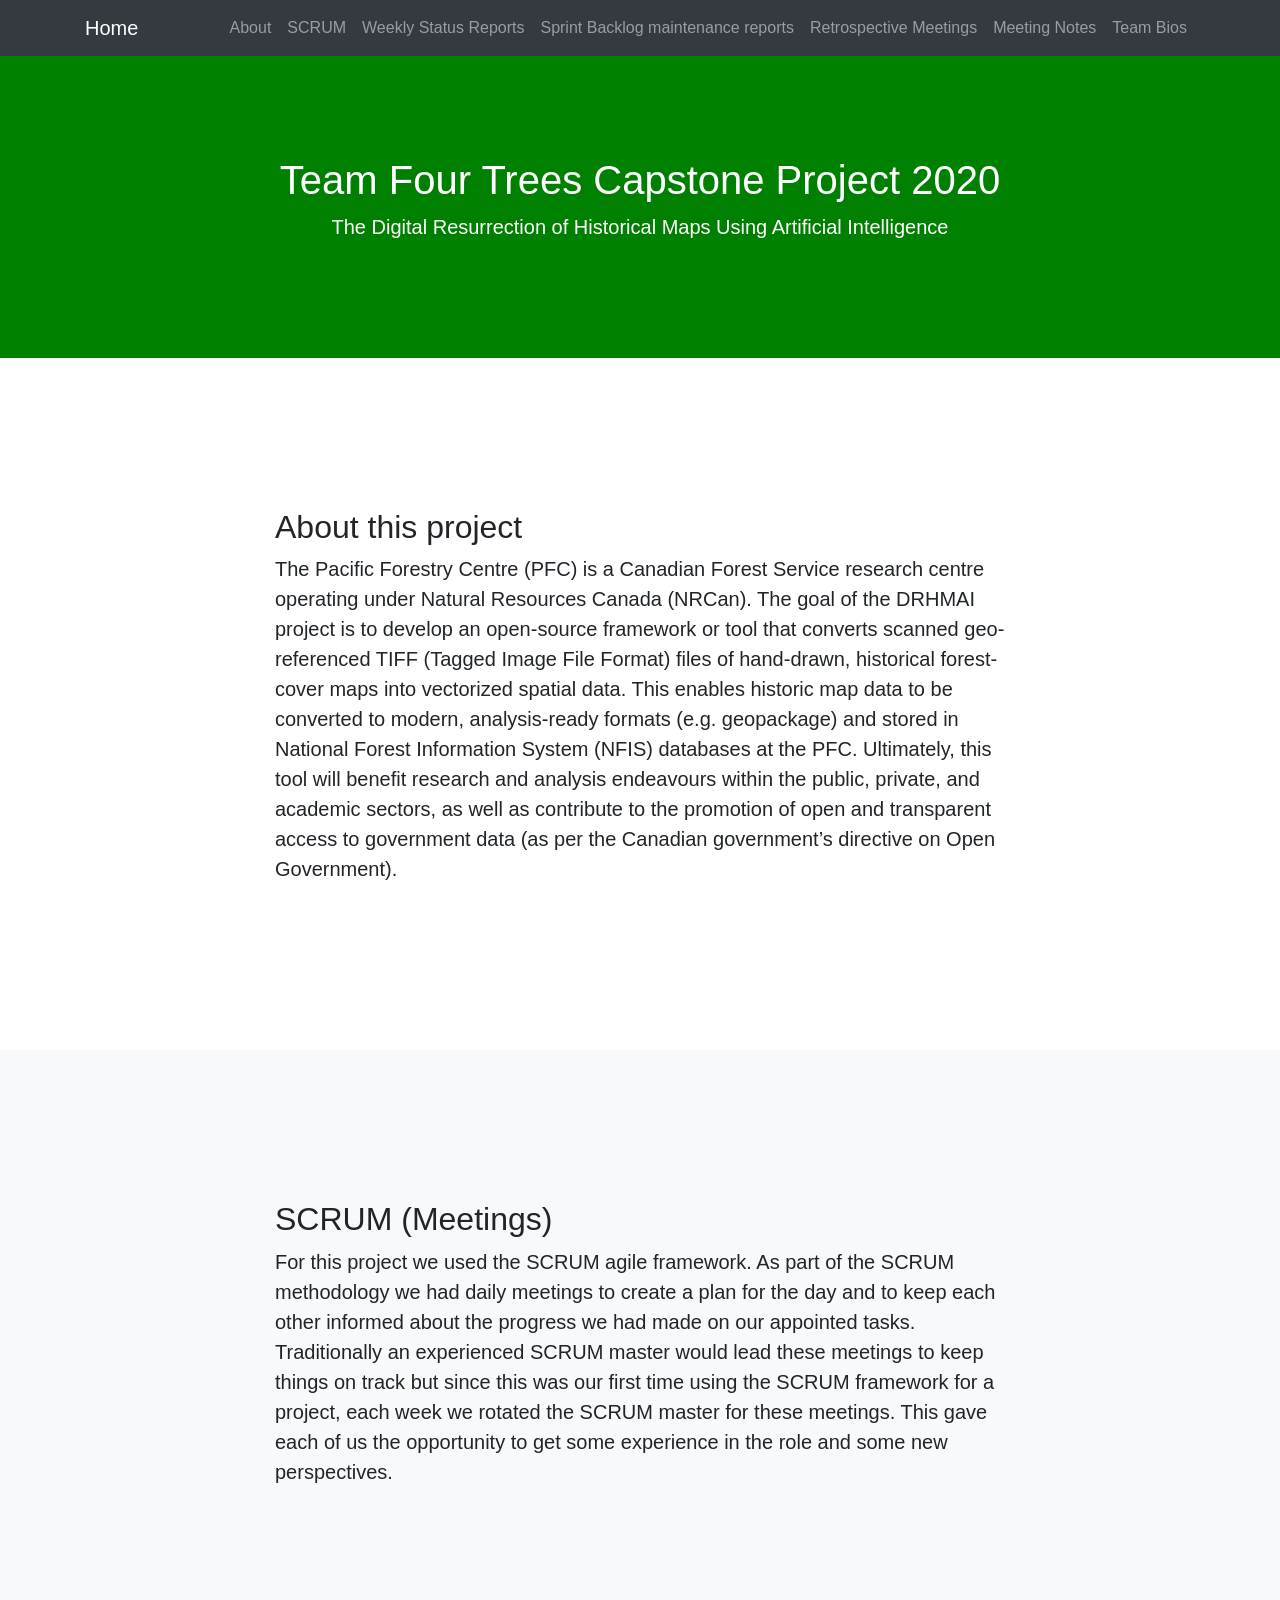
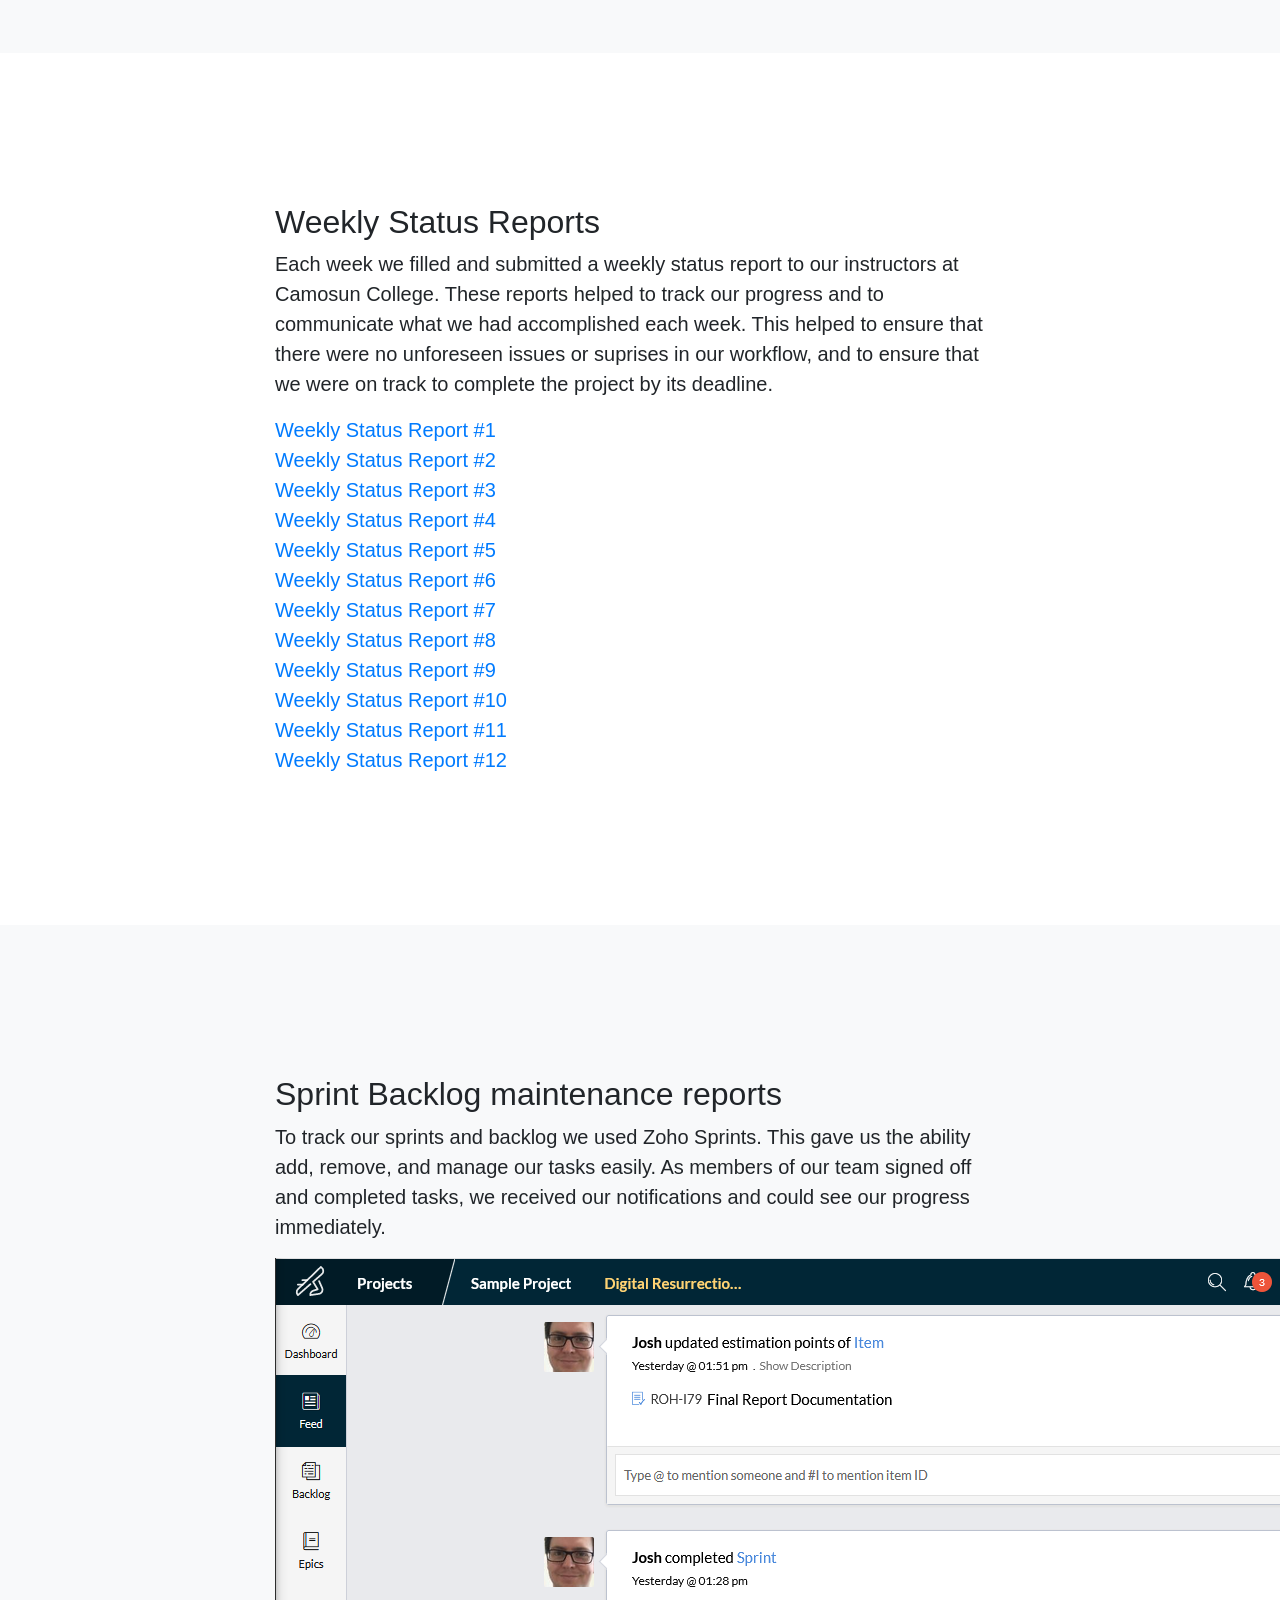
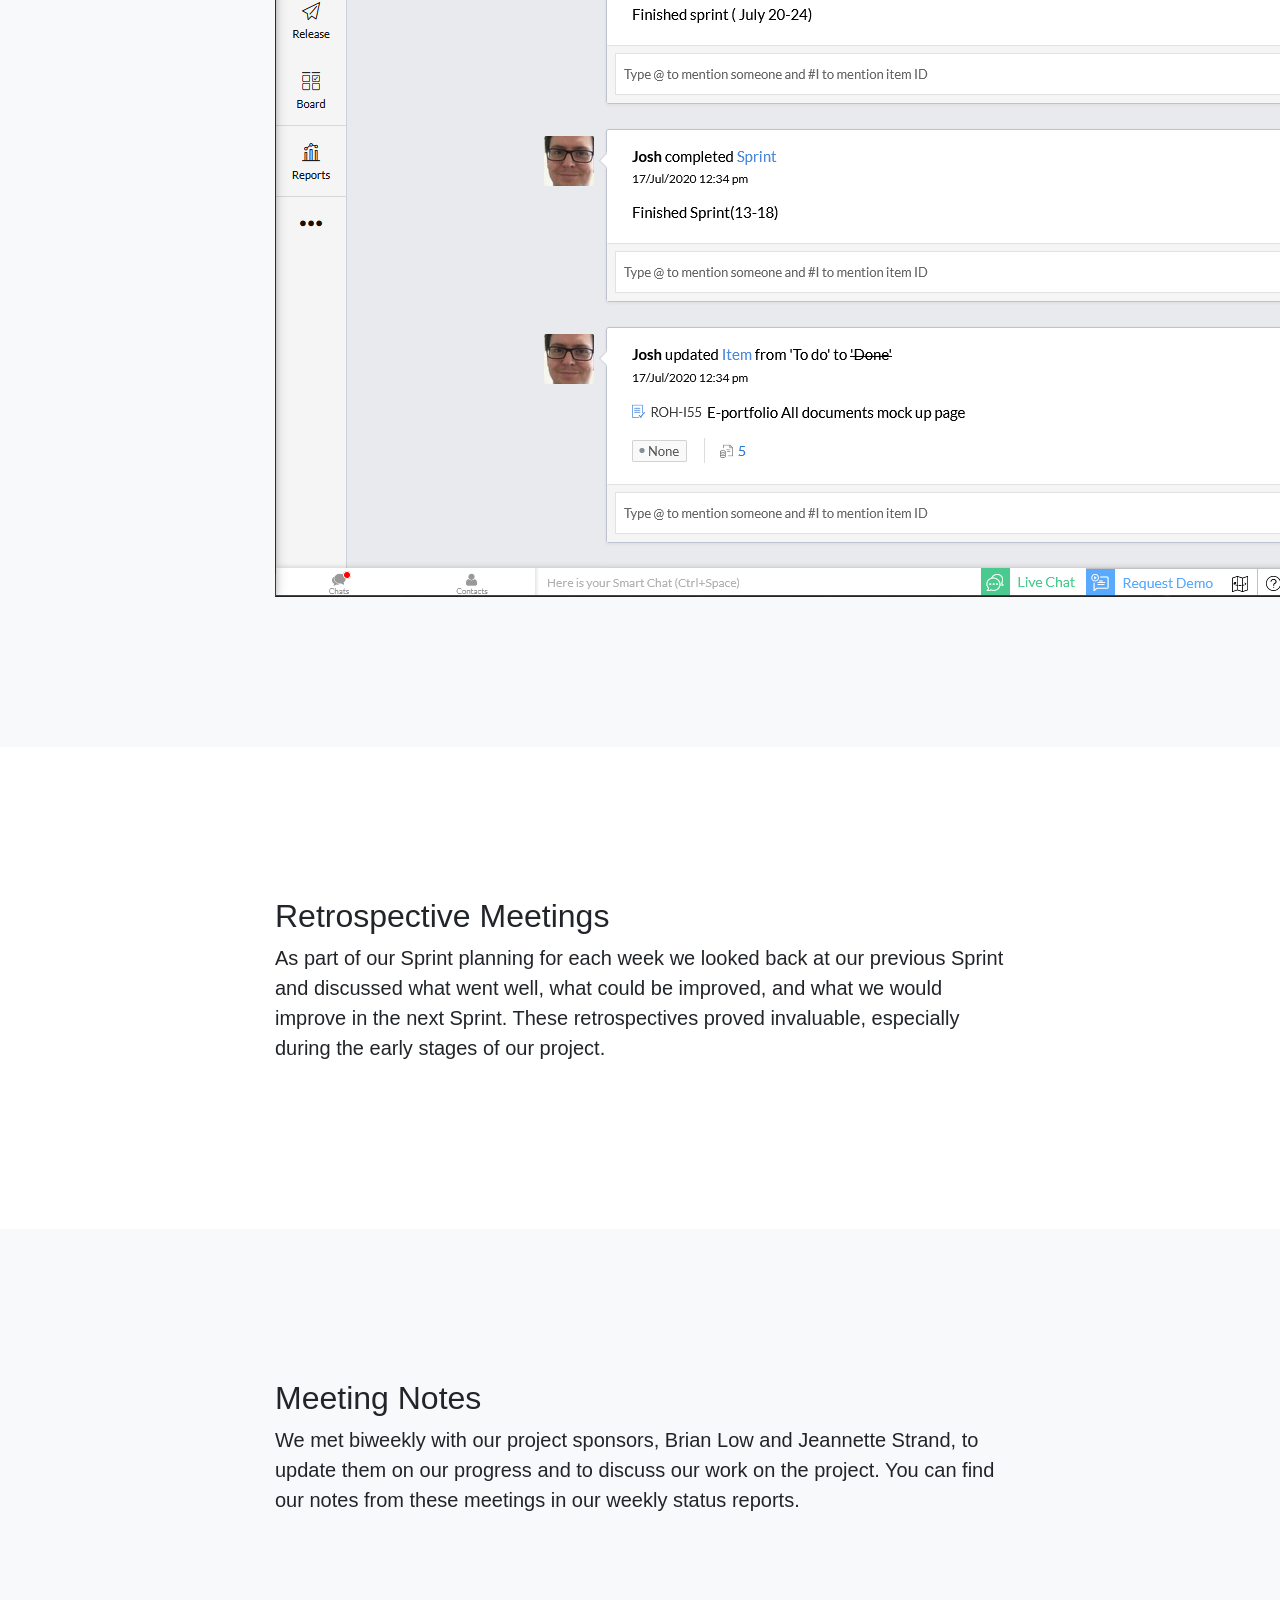
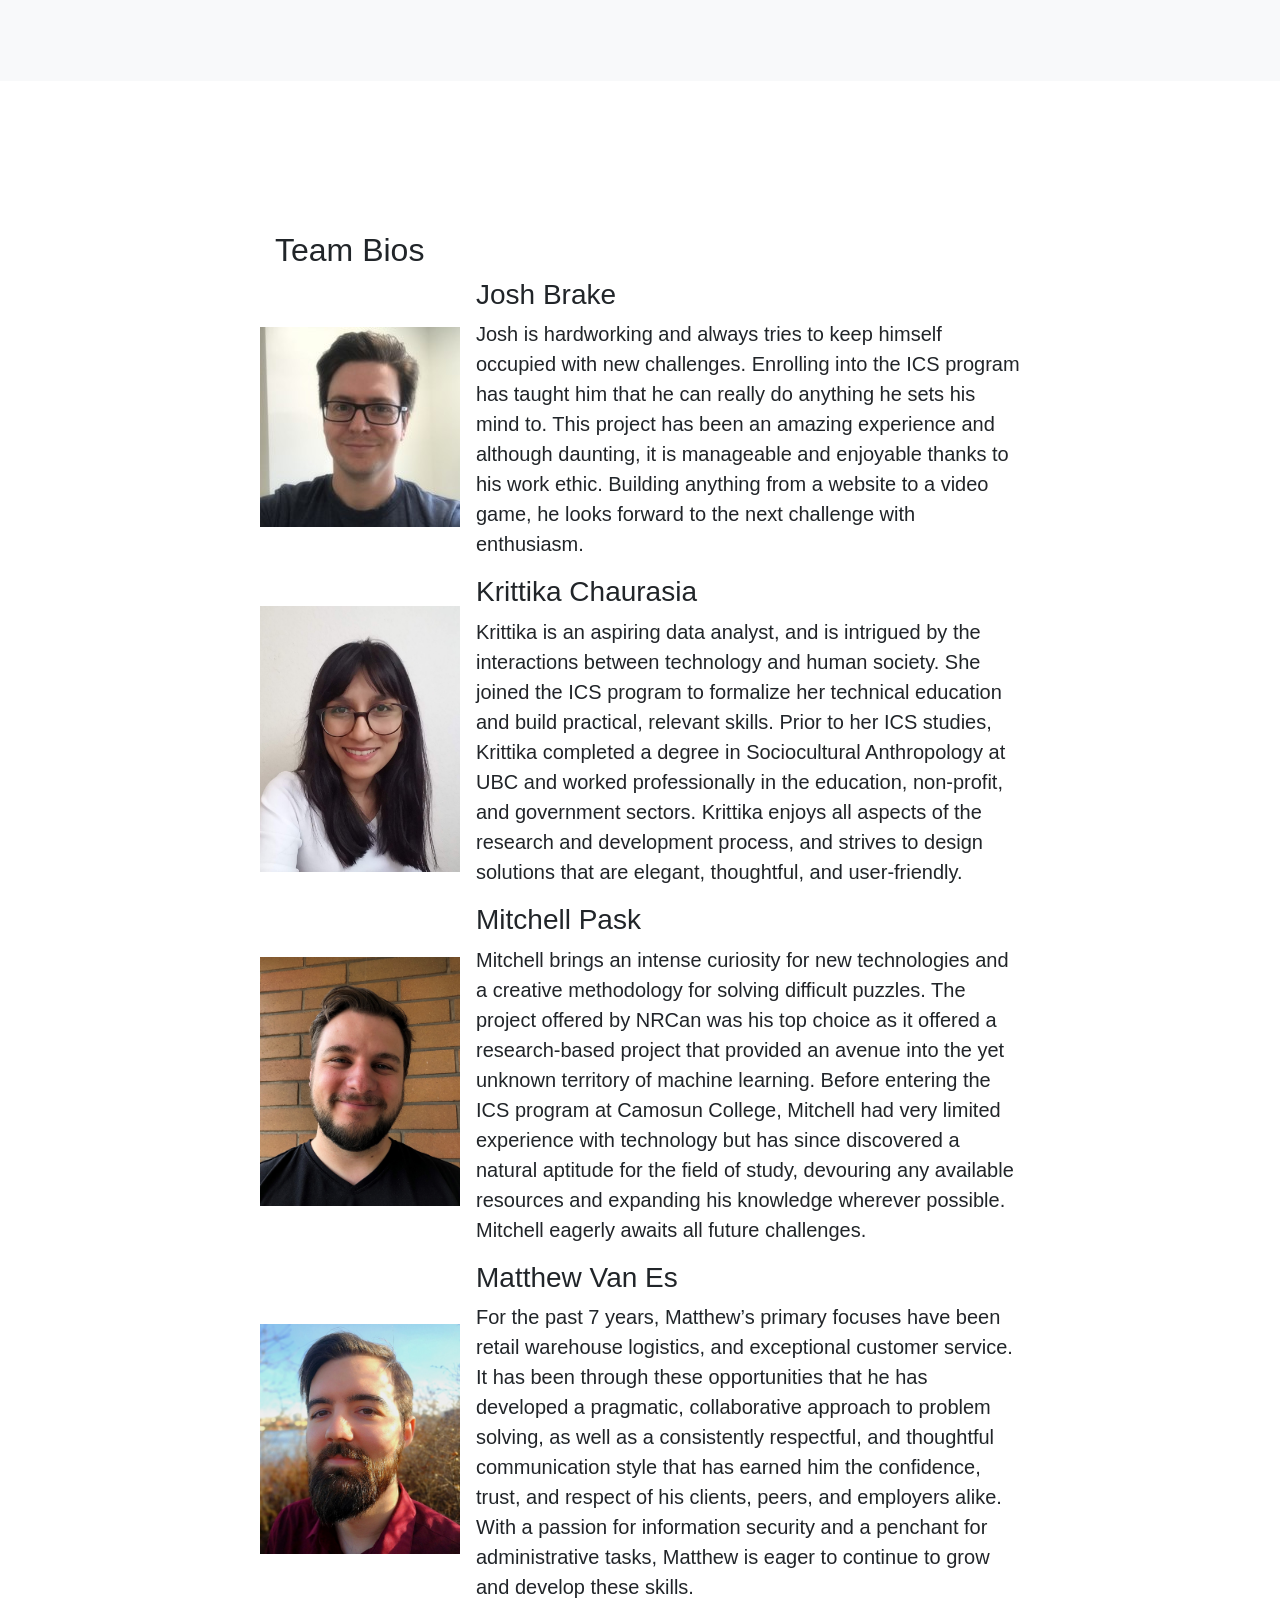
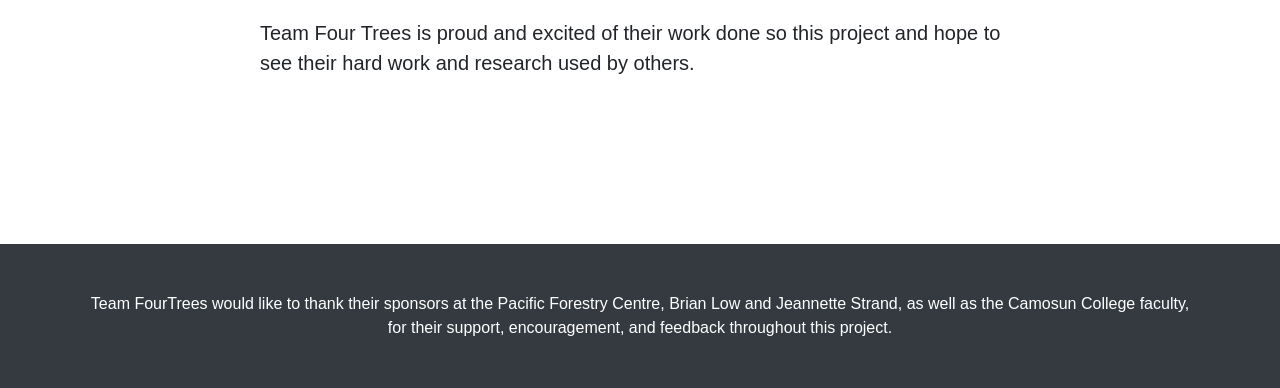
==== index.html @ 8f1390d4 "added bio ending" ====
<!DOCTYPE html>
<html lang="en">

<head>
  <!-- Mitchell was here -->
  <meta charset="utf-8">
  <meta name="viewport" content="width=device-width, initial-scale=1, shrink-to-fit=no">
  <meta name="description" content="">
  <meta name="author" content="">

  <title>Team Four Trees - Eportfolio</title>

  <!-- Bootstrap core CSS -->
  <link href="vendor/bootstrap/css/bootstrap.min.css" rel="stylesheet">

  <!-- Custom styles for this template -->
  <link href="css/scrolling-nav.css" rel="stylesheet">

</head>

<body id="page-top">

  <!-- Navigation -->
  <nav class="navbar navbar-expand-lg navbar-dark bg-dark fixed-top" id="mainNav">
    <div class="container">
      <a class="navbar-brand js-scroll-trigger" href="#page-top">Home</a>
      <button class="navbar-toggler" type="button" data-toggle="collapse" data-target="#navbarResponsive" aria-controls="navbarResponsive" aria-expanded="false" aria-label="Toggle navigation">
        <span class="navbar-toggler-icon"></span>
      </button>
      <div class="collapse navbar-collapse" id="navbarResponsive">
        <ul class="navbar-nav ml-auto">
          <li class="nav-item">
            <a class="nav-link js-scroll-trigger" href="#about">About</a>
          </li>
          <li class="nav-item">
            <a class="nav-link js-scroll-trigger" href="#scrum">SCRUM</a>
          </li>
          <li class="nav-item">
            <a class="nav-link js-scroll-trigger" href="#weeklystatus">Weekly Status Reports</a>
          </li>
          <li class="nav-item">
            <a class="nav-link js-scroll-trigger" href="#sprint">Sprint Backlog maintenance reports</a>
          </li>
          <li class="nav-item">
            <a class="nav-link js-scroll-trigger" href="#retrospective">Retrospective Meetings</a>
          </li>
          <li class="nav-item">
            <a class="nav-link js-scroll-trigger" href="#meetingnotes">Meeting Notes</a>
          </li>
          <li class="nav-item">
            <a class="nav-link js-scroll-trigger" href="#teambios">Team Bios</a>
          </li>
        </ul>
      </div>
    </div>
  </nav>

  <header class="banner">
    <div class="container text-center">
      <h1>Team Four Trees Capstone Project 2020</h1>
      <p class="lead">The Digital Resurrection of Historical Maps Using Artificial Intelligence</p>
    </div>
  </header>

  <section id="about">
    <div class="container">
      <div class="row">
        <div class="col-lg-8 mx-auto">
          <h2>About this project</h2>
          <p class="lead">The Pacific Forestry Centre (PFC) is a Canadian Forest Service research centre operating under Natural Resources Canada (NRCan). The goal of the DRHMAI project is to develop an open-source framework or tool that converts scanned geo-referenced TIFF (Tagged Image File Format) files of hand-drawn, historical forest-cover maps into vectorized spatial data. This enables historic map data to be converted to modern, analysis-ready formats (e.g. geopackage) and stored in National Forest Information System (NFIS) databases at the PFC. Ultimately, this tool will benefit research and analysis endeavours within the public, private, and academic sectors, as well as contribute to the promotion of open and transparent access to government data (as per the Canadian government’s directive on Open Government).</p>
        </div>
      </div>
    </div>
  </section>

  <section id="scrum" class="bg-light">
    <div class="container">
      <div class="row">
        <div class="col-lg-8 mx-auto">
          <h2>SCRUM (Meetings)</h2>
          <p class="lead">For this project we used the SCRUM agile framework. As part of the SCRUM methodology we had daily meetings to create a plan for the day and to keep each other informed about the progress we had made on our appointed tasks. Traditionally an experienced SCRUM master would lead these meetings to keep things on track but since this was our first time using the SCRUM framework for a project, each week we rotated the SCRUM master for these meetings. This gave each of us the opportunity to get some experience in the role and some new perspectives.</p>
        </div>
      </div>
    </div>
  </section>

  <section id="weeklystatus">
    <div class="container">
      <div class="row">
        <div class="col-lg-8 mx-auto">
          <h2>Weekly Status Reports</h2>
          <p class="lead">Each week we filled and submitted a weekly status report to our instructors at Camosun College. These reports helped to track our progress and to communicate what we had accomplished each week. This helped to ensure that there were no unforeseen issues or suprises in our workflow, and to ensure that we were on track to complete the project by its deadline.</p>
          <div class="lead">
            <a href="files/WeeklyStatusReport1.pdf">Weekly Status Report #1</a>
          </div>
          <div class="lead">
            <a href="files/WeeklyStatusReport2.pdf">Weekly Status Report #2</a>
          </div>
          <div class="lead">
            <a href="files/WeeklyStatusReport3.pdf">Weekly Status Report #3</a>
          </div>
          <div class="lead">
            <a href="files/WeeklyStatusReport4.pdf">Weekly Status Report #4</a>
          </div>
          <div class="lead">
            <a href="files/WeeklyStatusReport5.pdf">Weekly Status Report #5</a>
          </div>
          <div class="lead">
            <a href="files/WeeklyStatusReport6.pdf">Weekly Status Report #6</a>
          </div>
          <div class="lead">
            <a href="files/WeeklyStatusReport7.pdf">Weekly Status Report #7</a>
          </div>
          <div class="lead">
            <a href="files/WeeklyStatusReport8.pdf">Weekly Status Report #8</a>
          </div>
          <div class="lead">
            <a href="files/WeeklyStatusReport9.pdf">Weekly Status Report #9</a>
          </div>
          <div class="lead">
            <a href="files/WeeklyStatusReport10.pdf">Weekly Status Report #10</a>
          </div>
          <div class="lead">
            <a href="files/WeeklyStatusReport11.pdf">Weekly Status Report #11</a>
          </div>
          <div class="lead">
            <a href="files/WeeklyStatusReport12.pdf">Weekly Status Report #12</a>
          </div>
        </div>
      </div>
    </div>
  </section>

  <section id="sprint" class="bg-light">
    <div class="container">
      <div class="row">
        <div class="col-lg-8 mx-auto">
          <h2>Sprint Backlog maintenance reports</h2>
          <p class="lead">To track our sprints and backlog we used Zoho Sprints. This gave us the ability add, remove, and manage our tasks easily. As members of our team signed off and completed tasks, we received our notifications and could see our progress immediately. </p>
          <img src="files/zoho.PNG">
        </div>
      </div>
    </div>
  </section>

  <section id="retrospective">
    <div class="container">
      <div class="row">
        <div class="col-lg-8 mx-auto">
          <h2>Retrospective Meetings</h2>
          <p class="lead">As part of our Sprint planning for each week we looked back at our previous Sprint and discussed what went well, what could be improved, and what we would improve in the next Sprint. These retrospectives proved invaluable, especially during the early stages of our project. </p>
        </div>
      </div>
    </div>
  </section>

  <section id="meetingnotes" class="bg-light">
    <div class="container">
      <div class="row">
        <div class="col-lg-8 mx-auto">
          <h2>Meeting Notes</h2>
          <p class="lead">We met biweekly with our project sponsors, Brian Low and Jeannette Strand, to update them on our progress and to discuss our work on the project. You can find our notes from these meetings in our weekly status reports.</p>
        </div>
      </div>
    </div>
  </section>

  <section id="teambios">
    <div class="container">
      <div class="row">
        <div class="col-lg-8 mx-auto">
          <h2>Team Bios</h2>

          <div class = "row">
            <div class="media">
              <img class="profile-photo mr-3" src="files/josh-photo.jpg" alt="Generic placeholder image">
              <div class="media-body">
                <h3 class="mt-0">Josh Brake</h3>
                <p class="lead">Josh is hardworking and always tries to keep himself occupied with new challenges. Enrolling into the ICS program has taught him that he can really do anything he sets his mind to. This project has been an amazing experience and although daunting, it is manageable and enjoyable thanks to his work ethic. Building anything from a website to a video game, he looks forward to the next challenge with enthusiasm.</p>
              </div>
            </div>
          </div>

          <div class = "row">
            <div class="media">
              <img class="profile-photo mr-3" src="files/krittika-photo.png" alt="Generic placeholder image">
              <div class="media-body">
                <h3 class="mt-0">Krittika Chaurasia</h3>
                <p class="lead">Krittika is an aspiring data analyst, and is intrigued by the interactions between technology and human society. She joined the ICS program to formalize her technical education and build practical, relevant skills. Prior to her ICS studies, Krittika completed a degree in Sociocultural Anthropology at UBC and worked professionally in the education, non-profit, and government sectors. Krittika enjoys all aspects of the research and development process, and strives to design solutions that are elegant, thoughtful, and user-friendly.</p>
              </div>
            </div>
          </div>

          <div class = "row">
            <div class="media">
              <img class="profile-photo mr-3" src="files/mitchell-photo.jpg" alt="Generic placeholder image">
              <div class="media-body">
                <h3 class="mt-0">Mitchell Pask</h3>
                <p class="lead">Mitchell brings an intense curiosity for new technologies and a creative methodology for solving difficult puzzles. The project offered by NRCan was his top choice as it offered a research-based project that provided an avenue into the yet unknown territory of machine learning. Before entering the ICS program at Camosun College, Mitchell had very limited experience with technology but has since discovered a natural aptitude for the field of study, devouring any available resources and expanding his knowledge wherever possible. Mitchell eagerly awaits all future challenges.</p>
              </div>
            </div>
          </div>

          <div class = "row">
            <div class="media">
              <img class="profile-photo mr-3" src="files/matthew-photo.png" alt="Generic placeholder image">
              <div class="media-body">
                <h3 class="mt-0">Matthew Van Es</h3>
                <p class="lead">For the past 7 years, Matthew’s primary focuses have been retail warehouse logistics, and exceptional customer service. It has been through these opportunities that he has developed a pragmatic, collaborative approach to problem solving, as well as a consistently respectful, and thoughtful communication style that has earned him the confidence, trust, and respect of his clients, peers, and employers alike. With a passion for information security and a penchant for administrative tasks, Matthew is eager to continue to grow and develop these skills.</p>
              </div>
            </div>
          </div>

          <div class="row">
            <p class = "lead">Team Four Trees is proud and excited of their work done so this project and hope to see their hard work and research used by others.</p>
          </div>
          
        </div>
      </div>
  </section>

  <!-- Footer -->
  <footer class="py-5 bg-dark">
    <div class="container">
      <p class="m-0 text-center text-white">Team FourTrees would like to thank their sponsors at the Pacific Forestry Centre, Brian Low and Jeannette Strand, as well as the Camosun College faculty, for their support, encouragement, and feedback throughout this project.</p>
    </div>
    <!-- /.container -->
  </footer>

  <!-- Bootstrap core JavaScript -->
  <script src="vendor/jquery/jquery.min.js"></script>
  <script src="vendor/bootstrap/js/bootstrap.bundle.min.js"></script>

  <!-- Plugin JavaScript -->
  <script src="vendor/jquery-easing/jquery.easing.min.js"></script>

  <!-- Custom JavaScript for this theme -->
  <script src="js/scrolling-nav.js"></script>

</body>

</html>
---- css/scrolling-nav.css ----
/*!
 * Start Bootstrap - Scrolling Nav (https://startbootstrap.com/templates/scrolling-nav)
 * Copyright 2013-2020 Start Bootstrap
 * Licensed under MIT (https://github.com/StartBootstrap/startbootstrap-scrolling-nav/blob/master/LICENSE)
 */
header {
  padding: 156px 0 100px;
}

section {
  padding: 150px 0;
}

/* Custom CSS Below */

.profile-photo {
  max-width: 200px;
  align-self: center;
}

.banner {
  background-color: green;
  color: white;
}
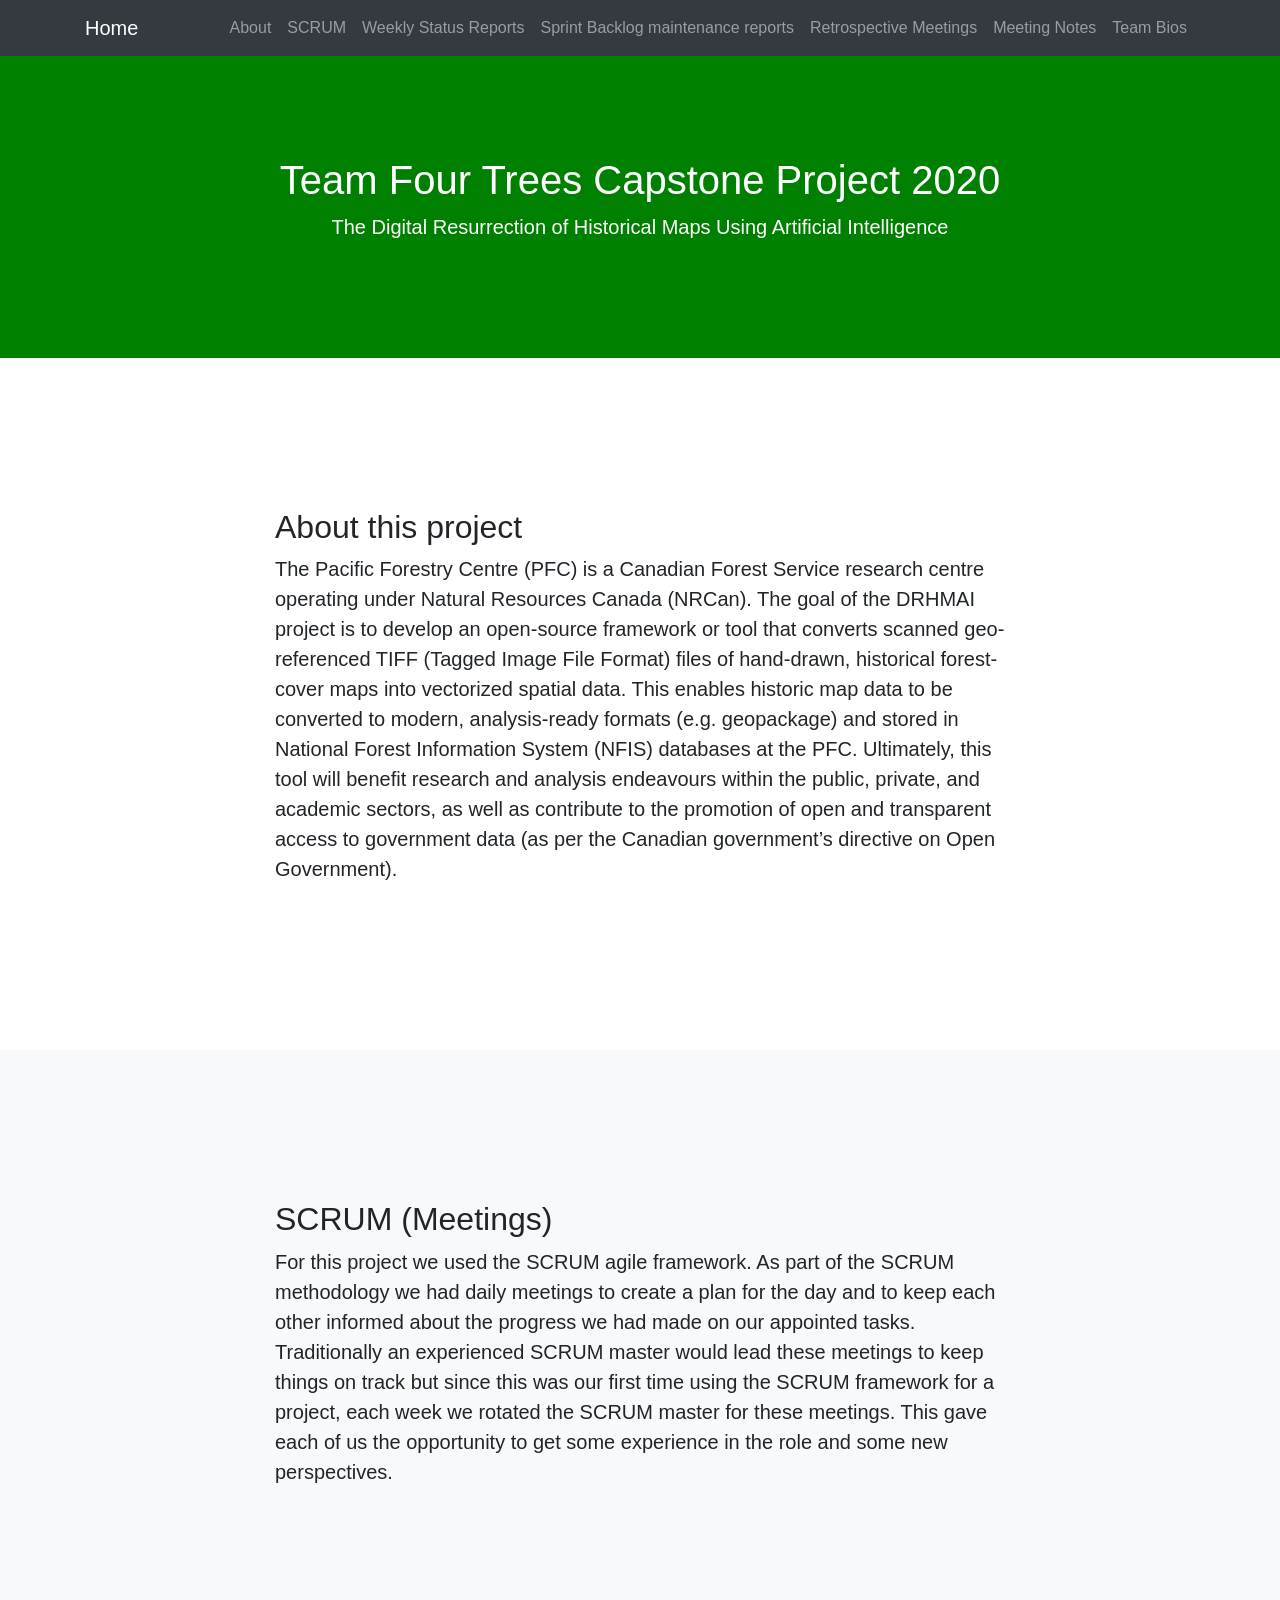
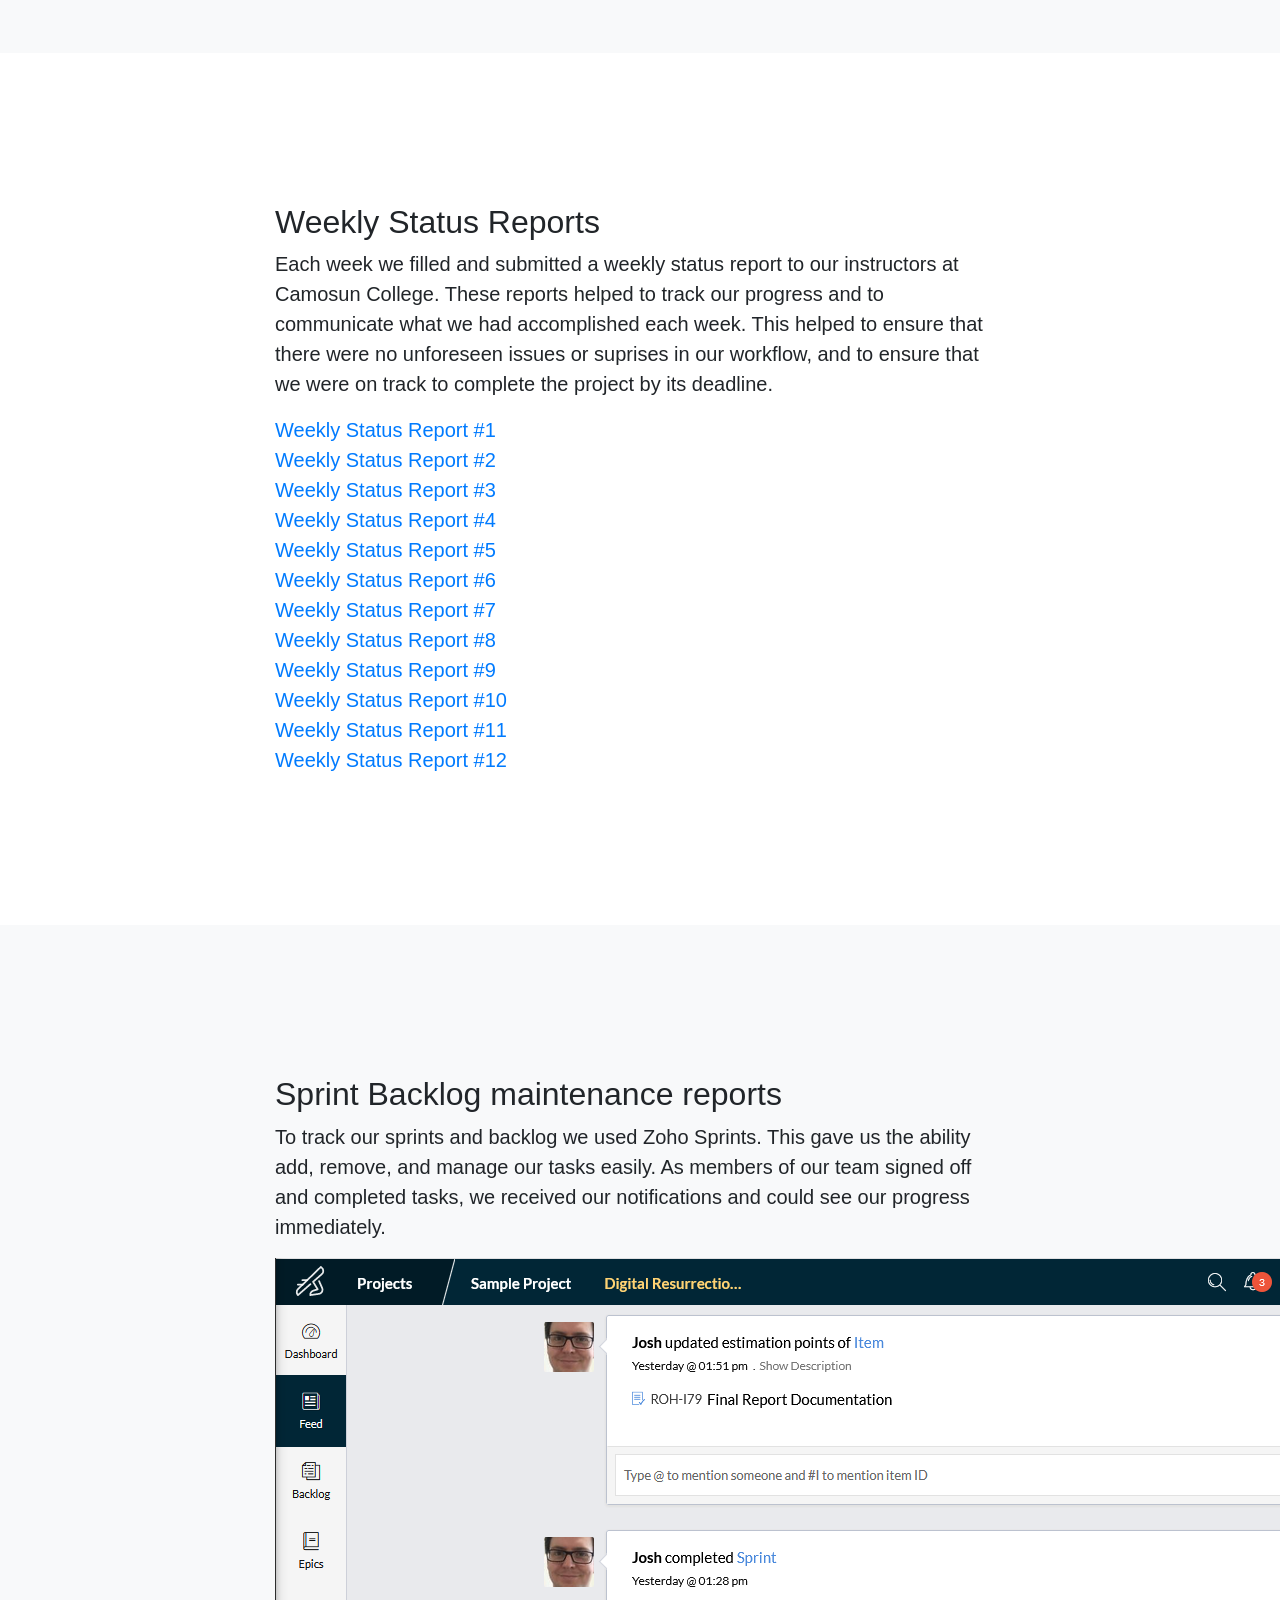
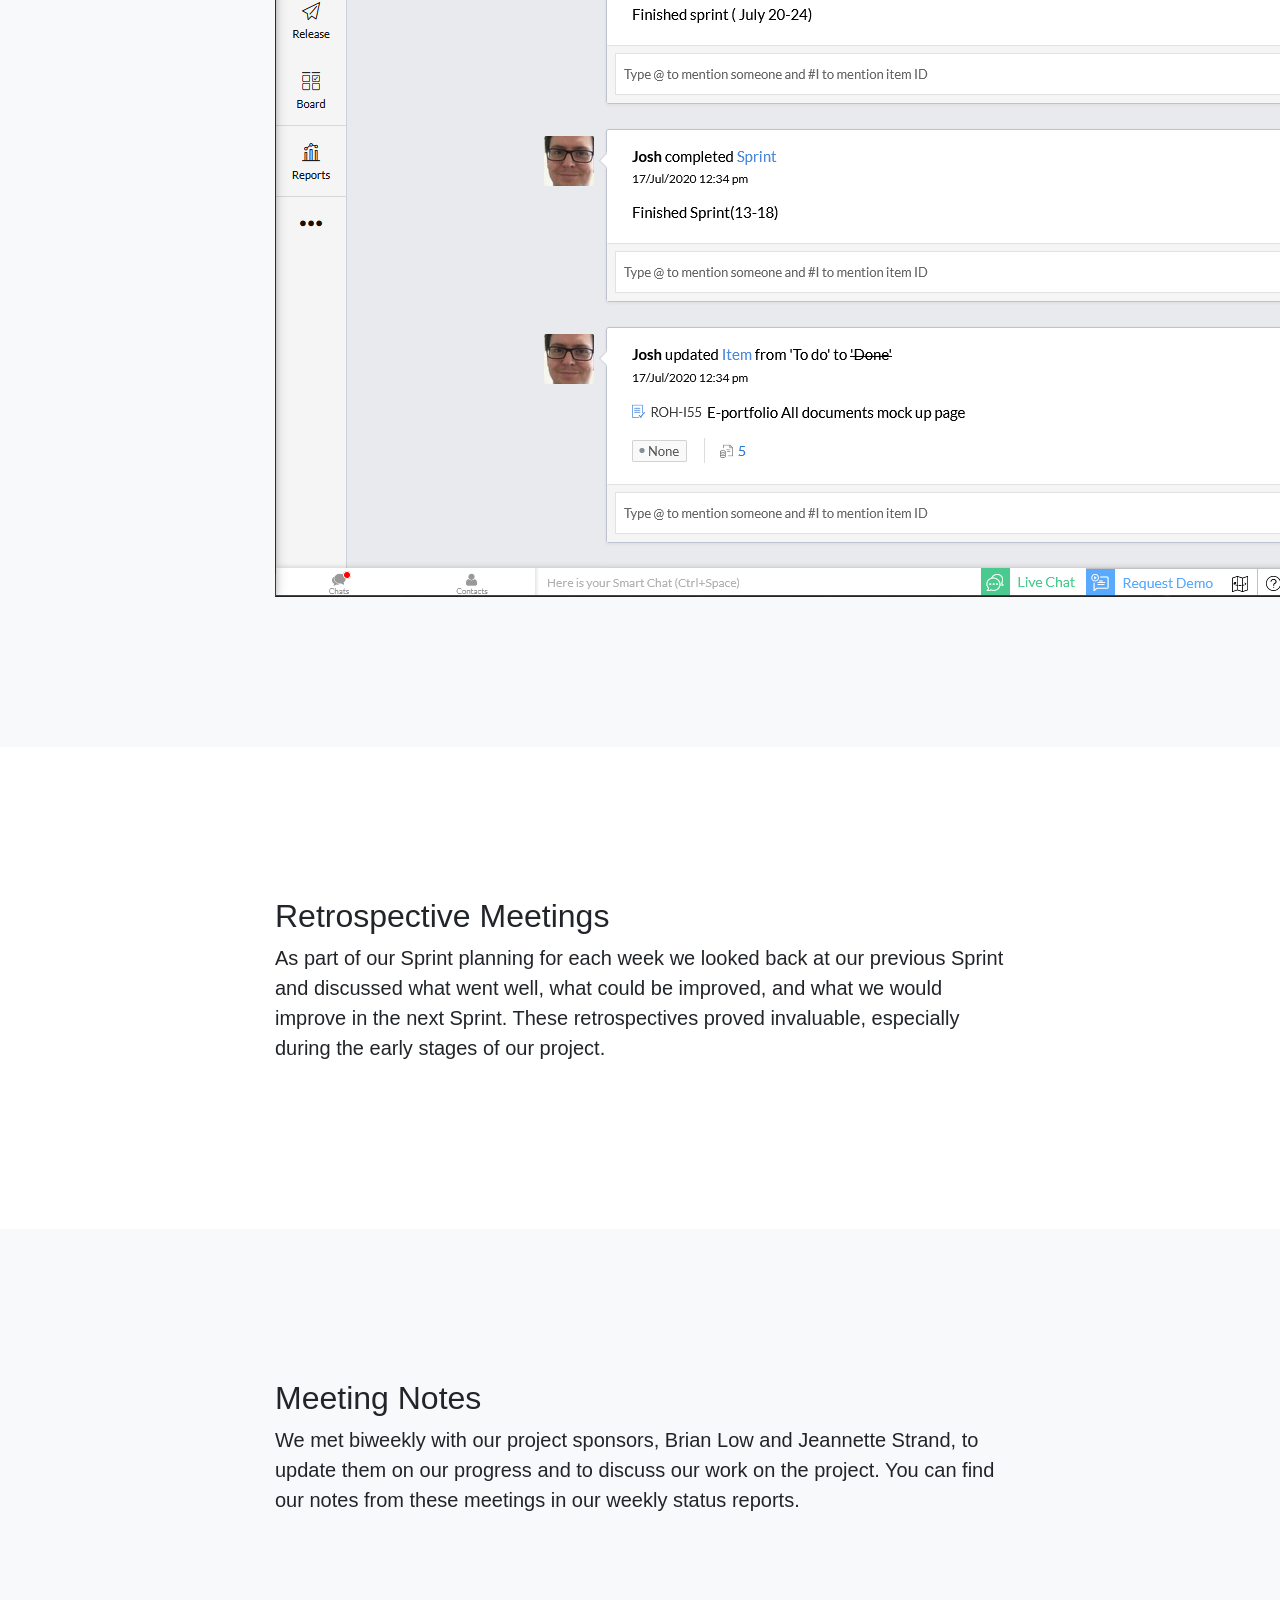
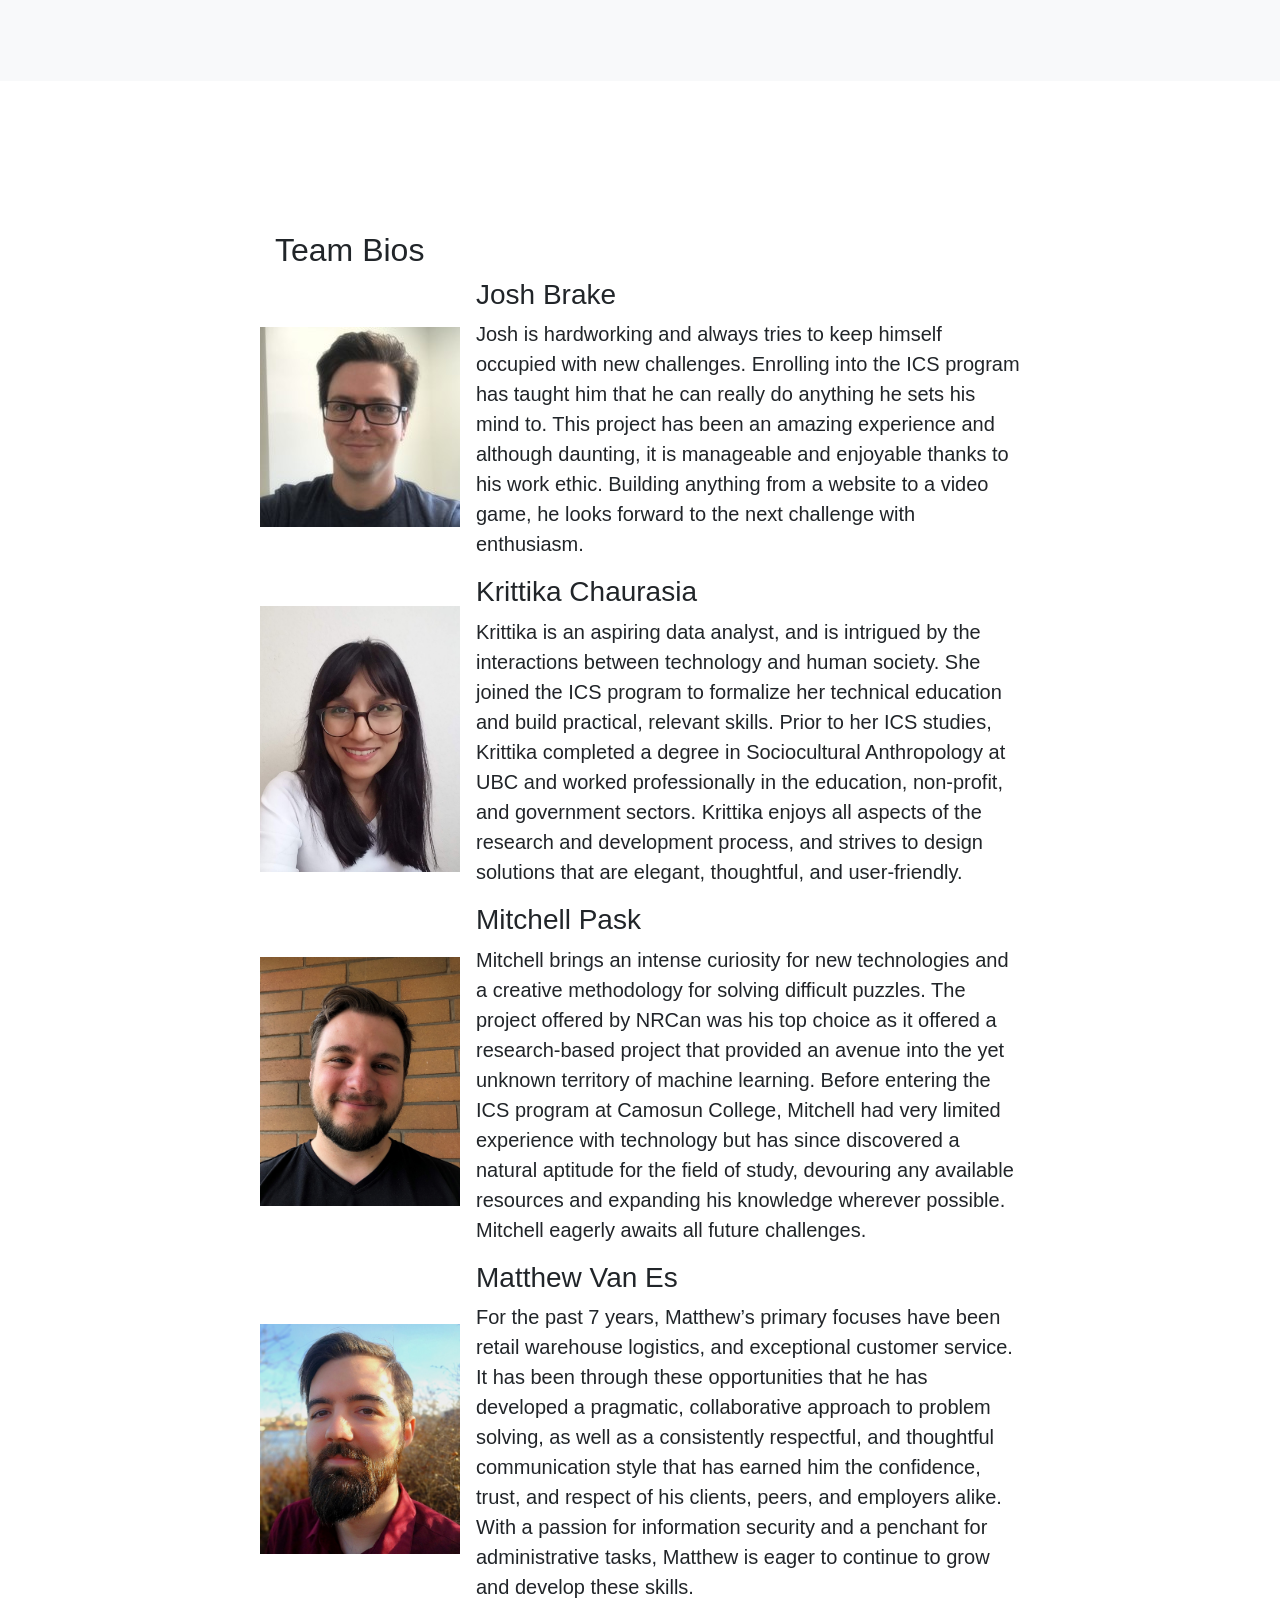
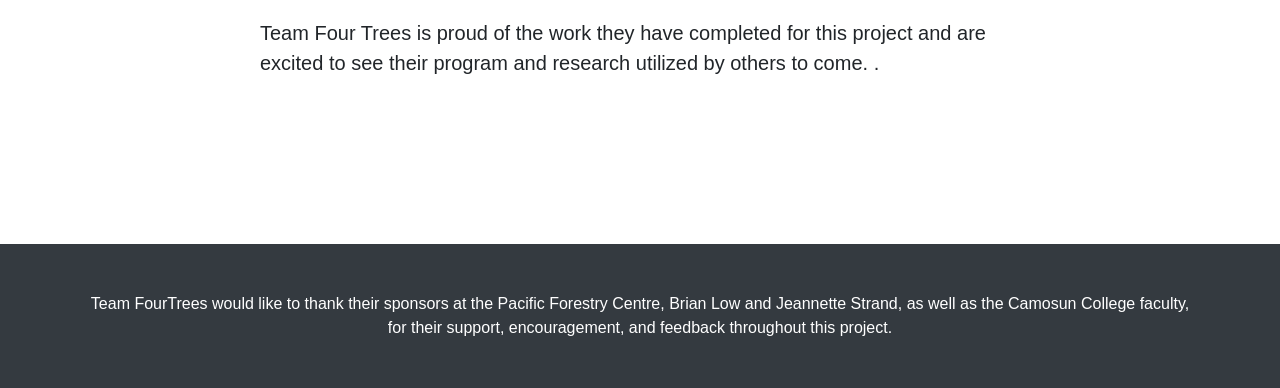
==== commit df484c2b: "spelling for bio end" ====
--- a/index.html
+++ b/index.html
@@ -212,7 +212,7 @@
           </div>
 
           <div class="row">
-            <p class = "lead">Team Four Trees is proud and excited of their work done so this project and hope to see their hard work and research used by others.</p>
+            <p class = "lead"> Team Four Trees is proud of the work they have completed for this project and are excited to see their program and research utilized by others to come. .</p>
           </div>
           
         </div>
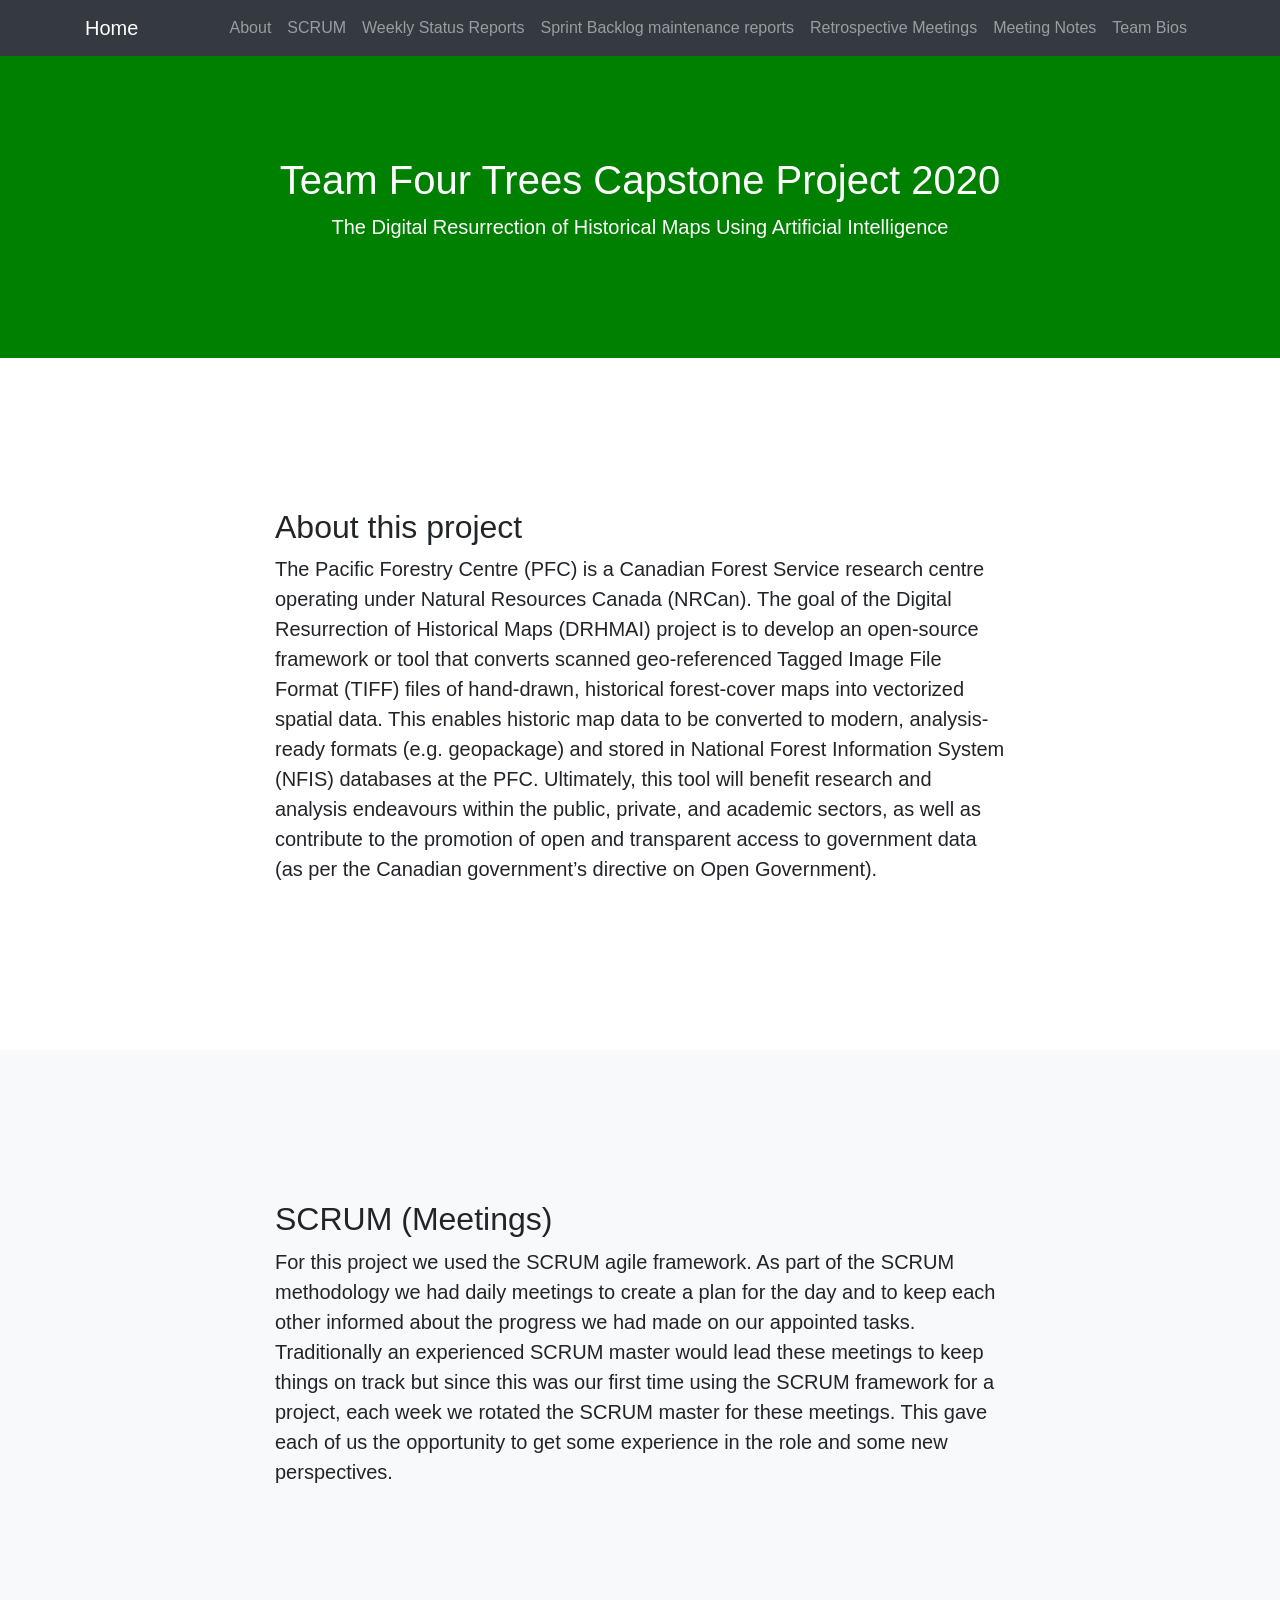
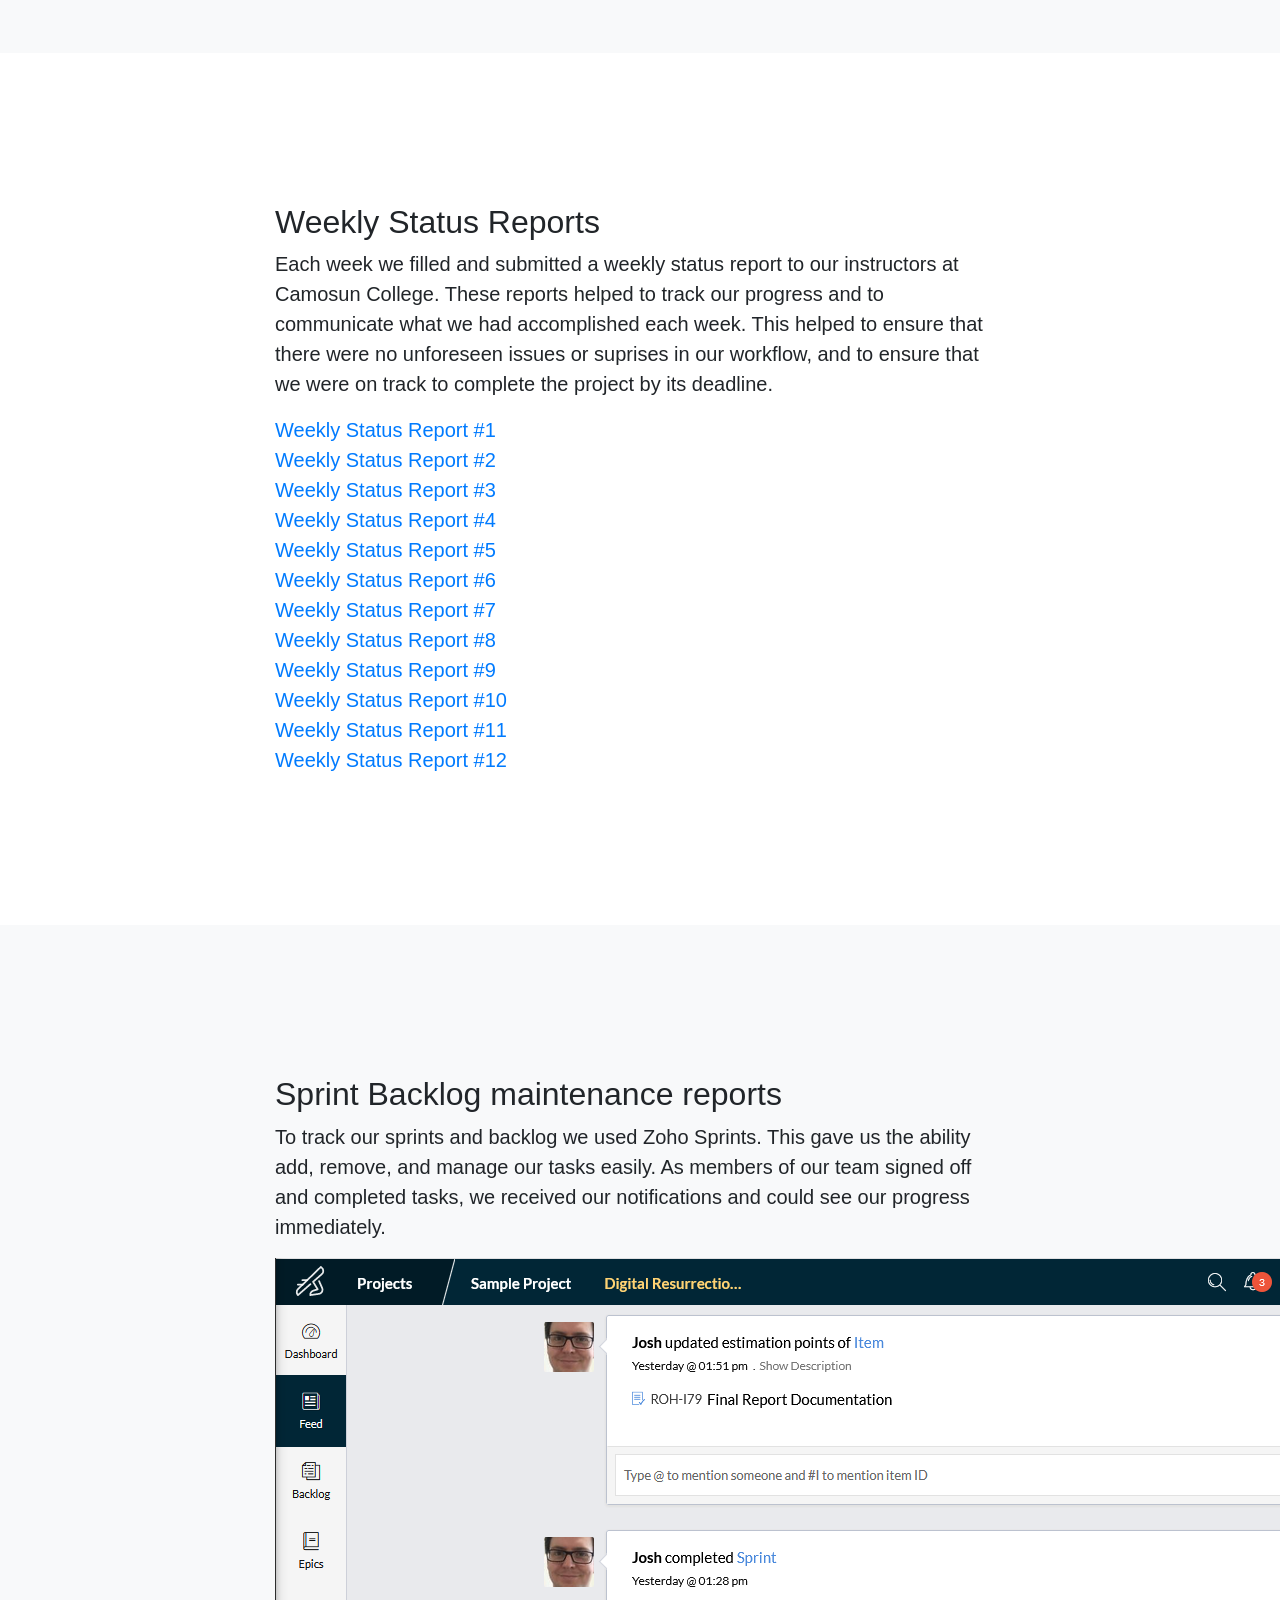
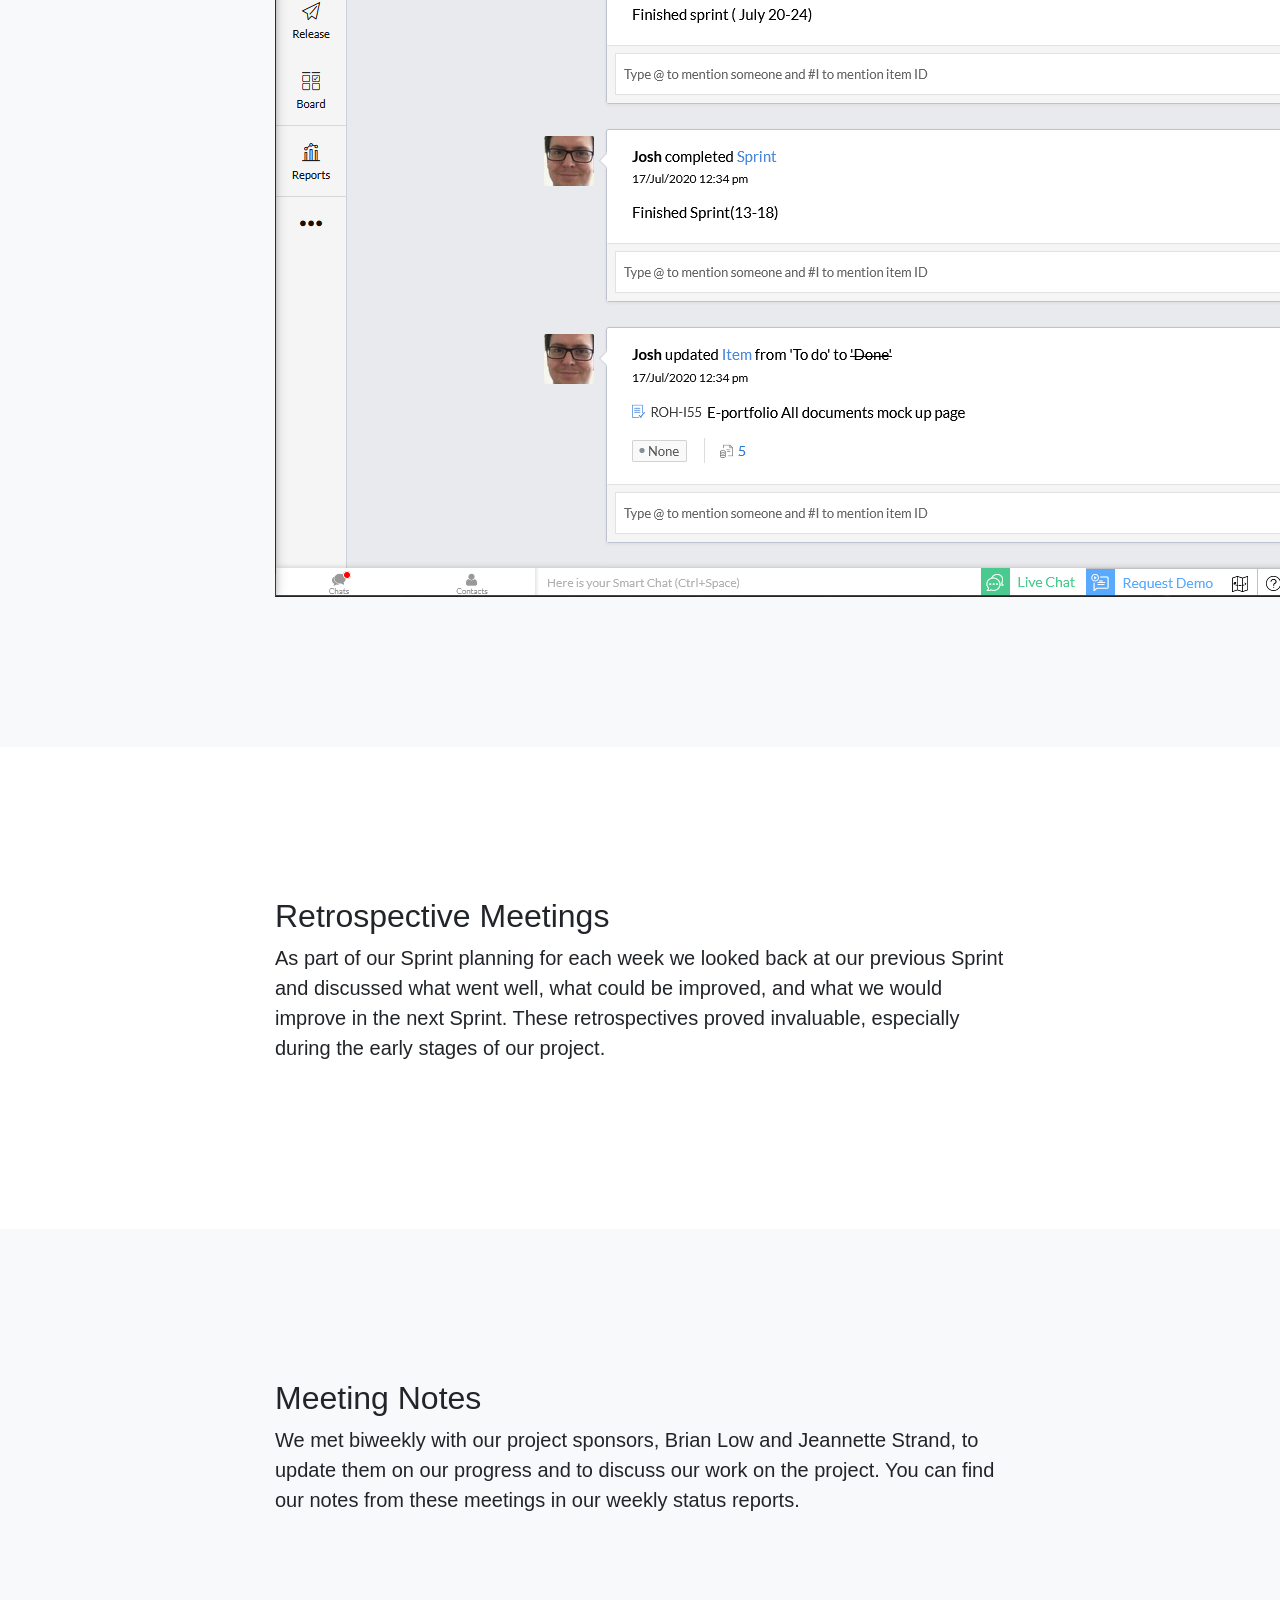
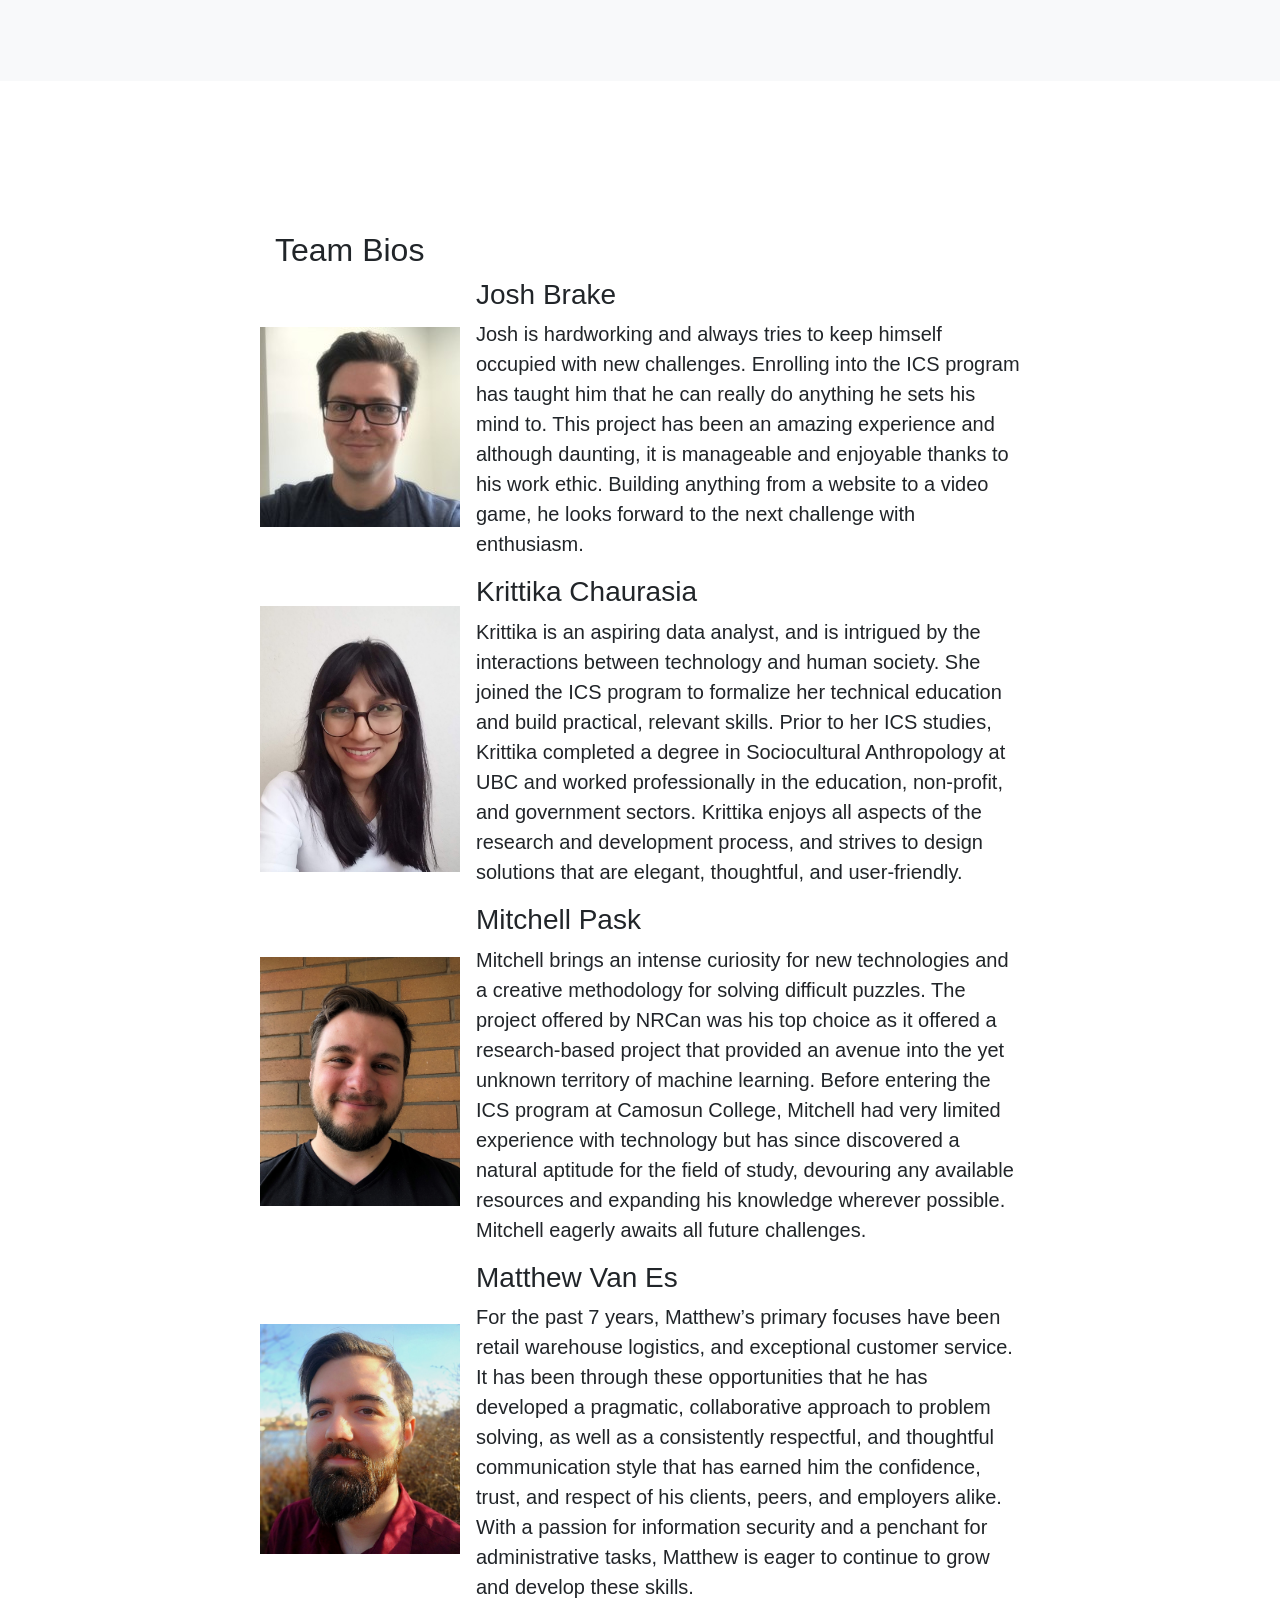
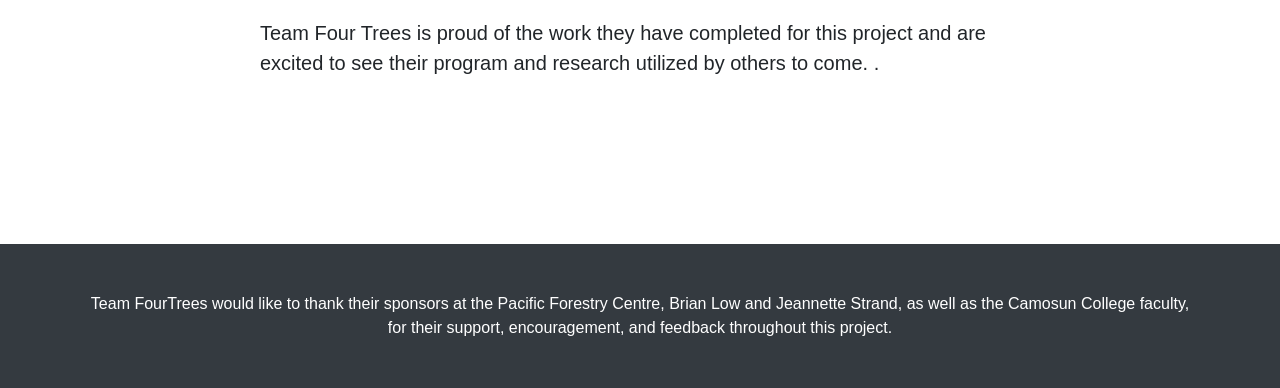
==== commit 1c77e85d: "fixed accidental overwrite on about section" ====
--- a/index.html
+++ b/index.html
@@ -67,7 +67,7 @@
       <div class="row">
         <div class="col-lg-8 mx-auto">
           <h2>About this project</h2>
-          <p class="lead">The Pacific Forestry Centre (PFC) is a Canadian Forest Service research centre operating under Natural Resources Canada (NRCan). The goal of the DRHMAI project is to develop an open-source framework or tool that converts scanned geo-referenced TIFF (Tagged Image File Format) files of hand-drawn, historical forest-cover maps into vectorized spatial data. This enables historic map data to be converted to modern, analysis-ready formats (e.g. geopackage) and stored in National Forest Information System (NFIS) databases at the PFC. Ultimately, this tool will benefit research and analysis endeavours within the public, private, and academic sectors, as well as contribute to the promotion of open and transparent access to government data (as per the Canadian government’s directive on Open Government).</p>
+          <p class="lead">The Pacific Forestry Centre (PFC) is a Canadian Forest Service research centre operating under Natural Resources Canada (NRCan). The goal of the Digital Resurrection of Historical Maps (DRHMAI) project is to develop an open-source framework or tool that converts scanned geo-referenced Tagged Image File Format (TIFF) files of hand-drawn, historical forest-cover maps into vectorized spatial data. This enables historic map data to be converted to modern, analysis-ready formats (e.g. geopackage) and stored in National Forest Information System (NFIS) databases at the PFC. Ultimately, this tool will benefit research and analysis endeavours within the public, private, and academic sectors, as well as contribute to the promotion of open and transparent access to government data (as per the Canadian government’s directive on Open Government).</p>
         </div>
       </div>
     </div>
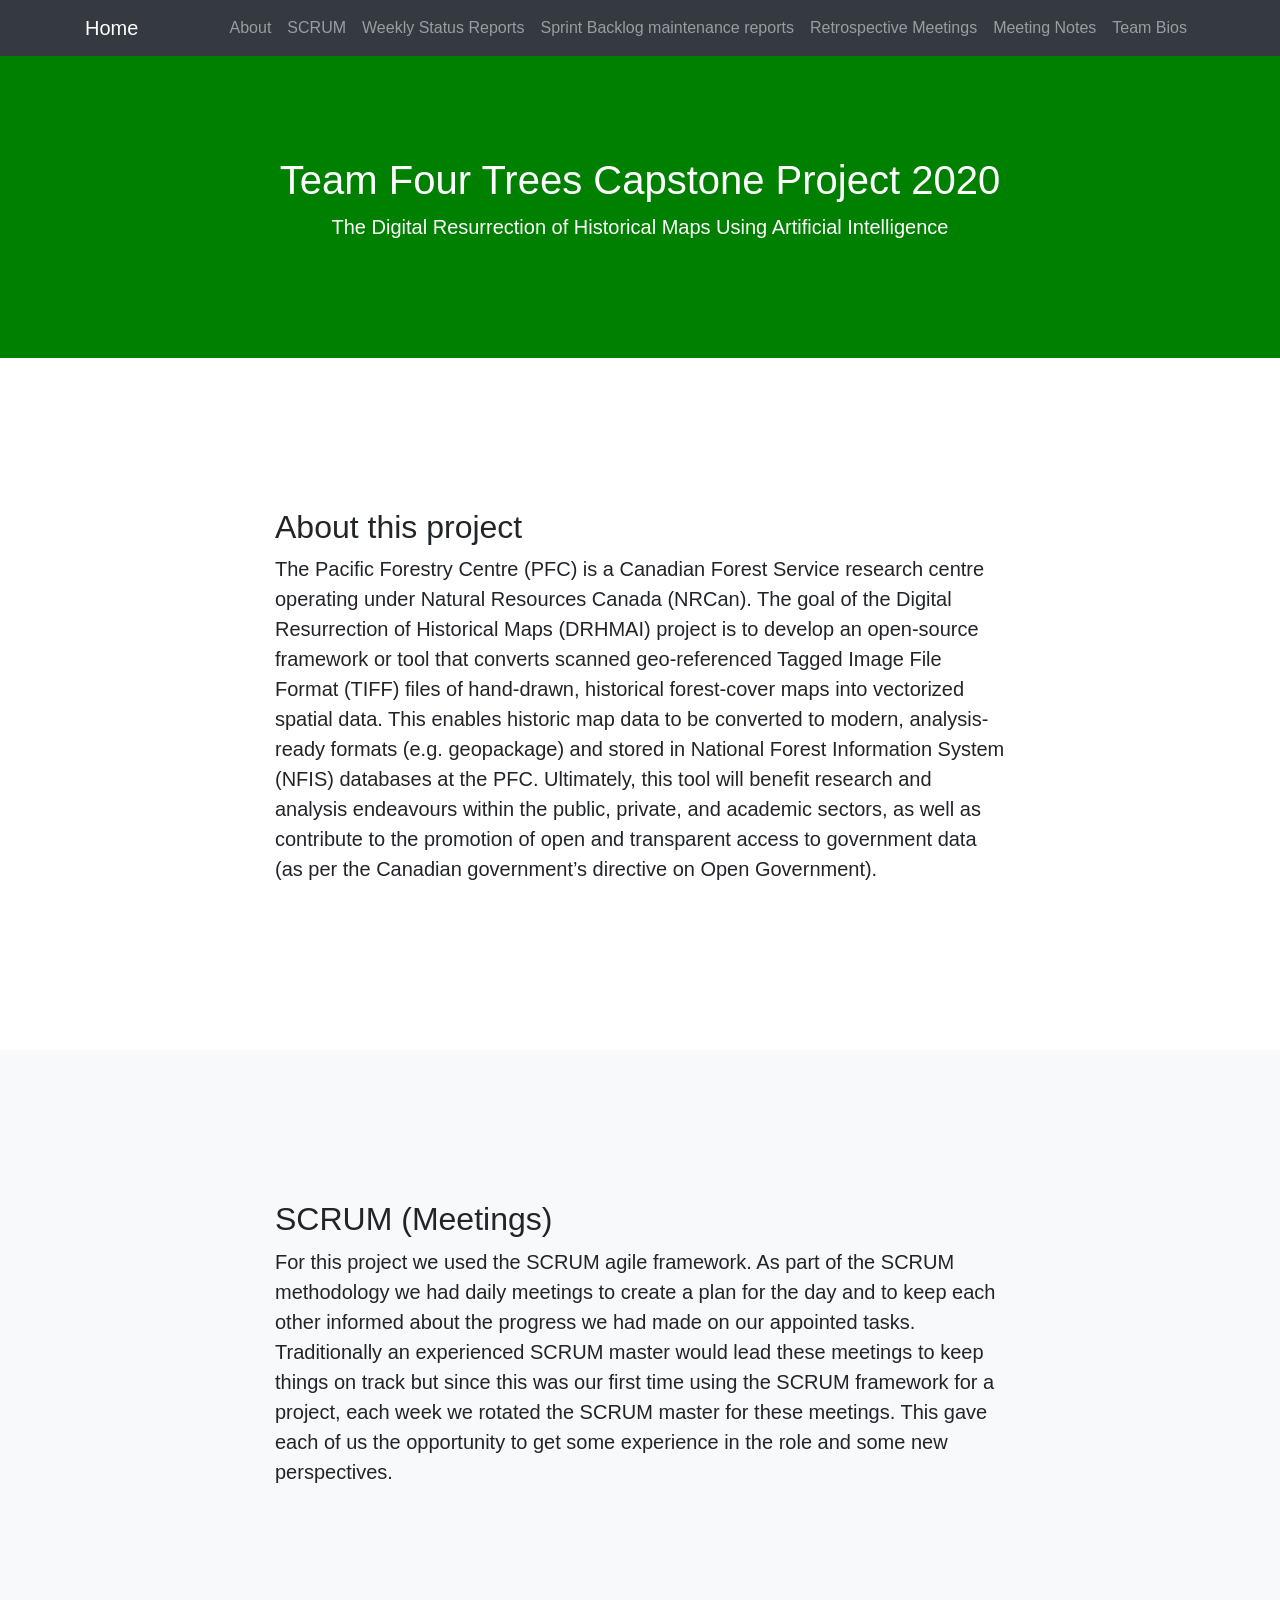
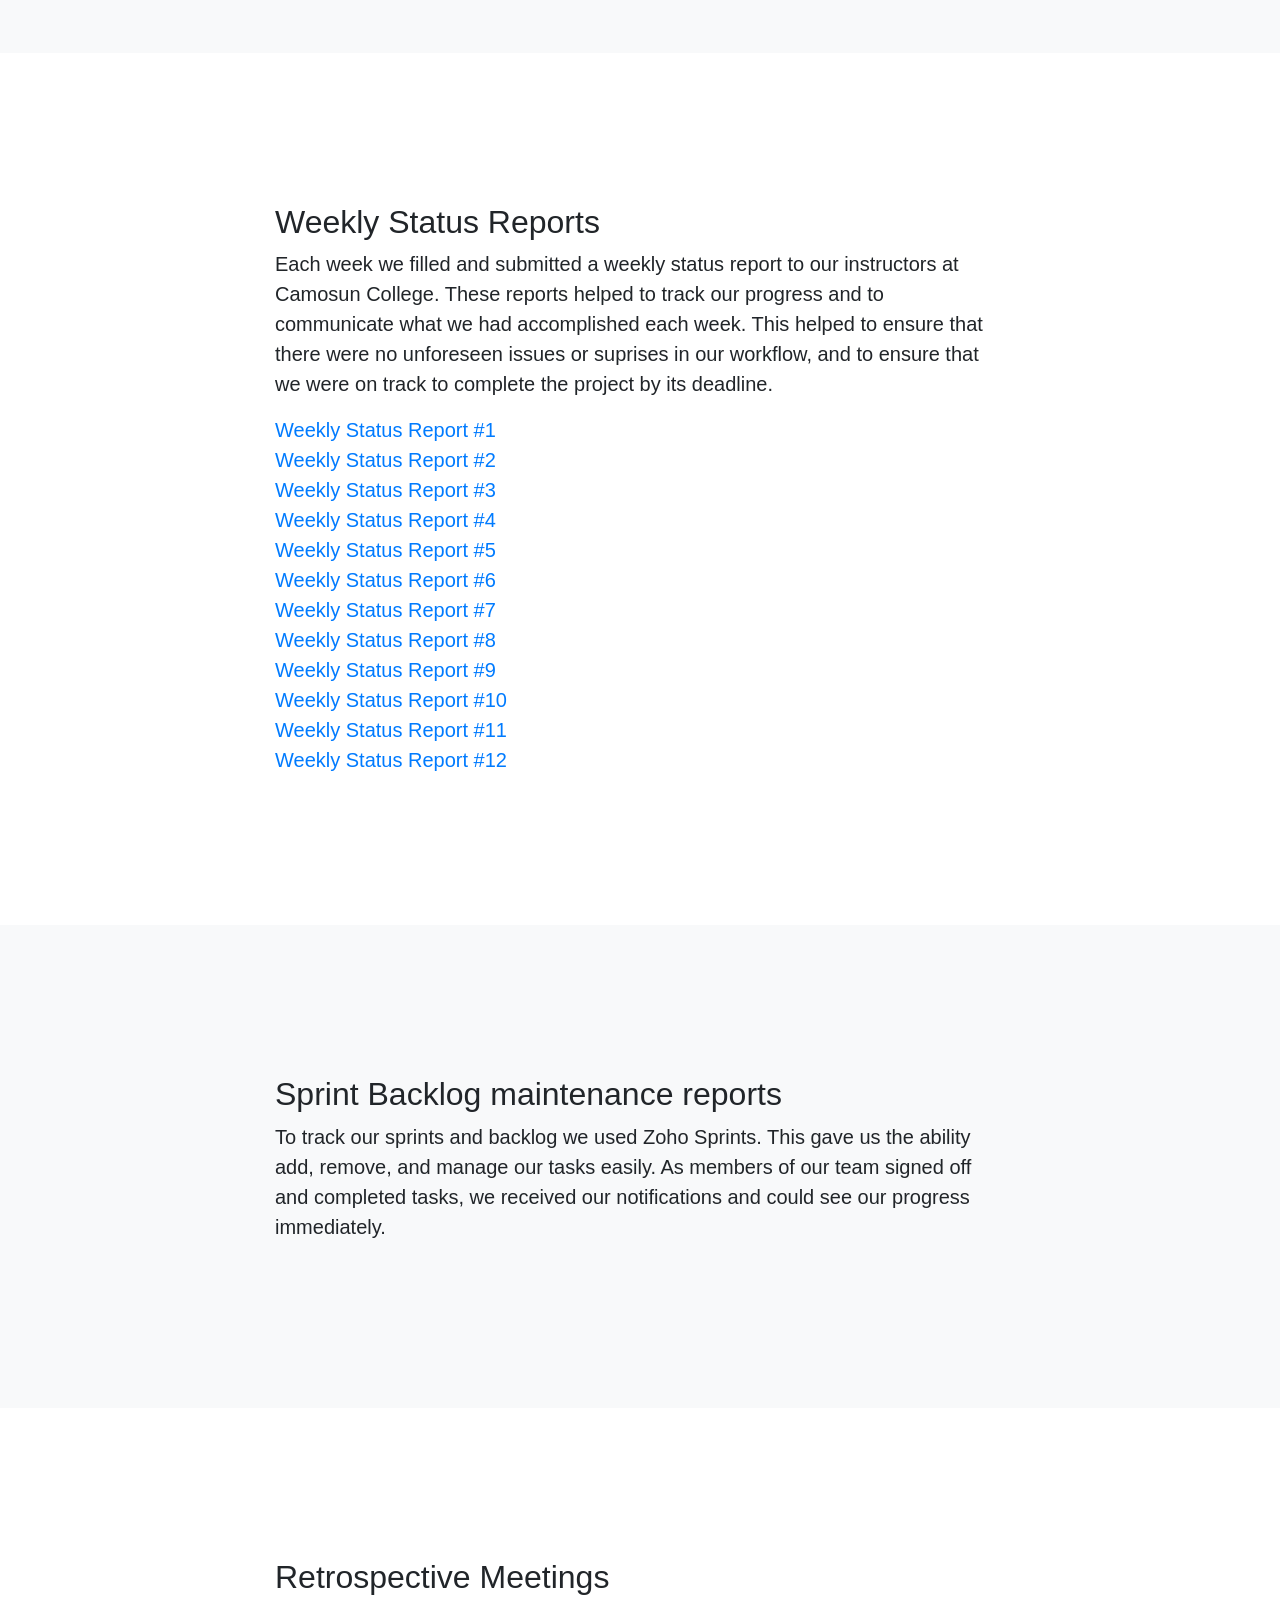
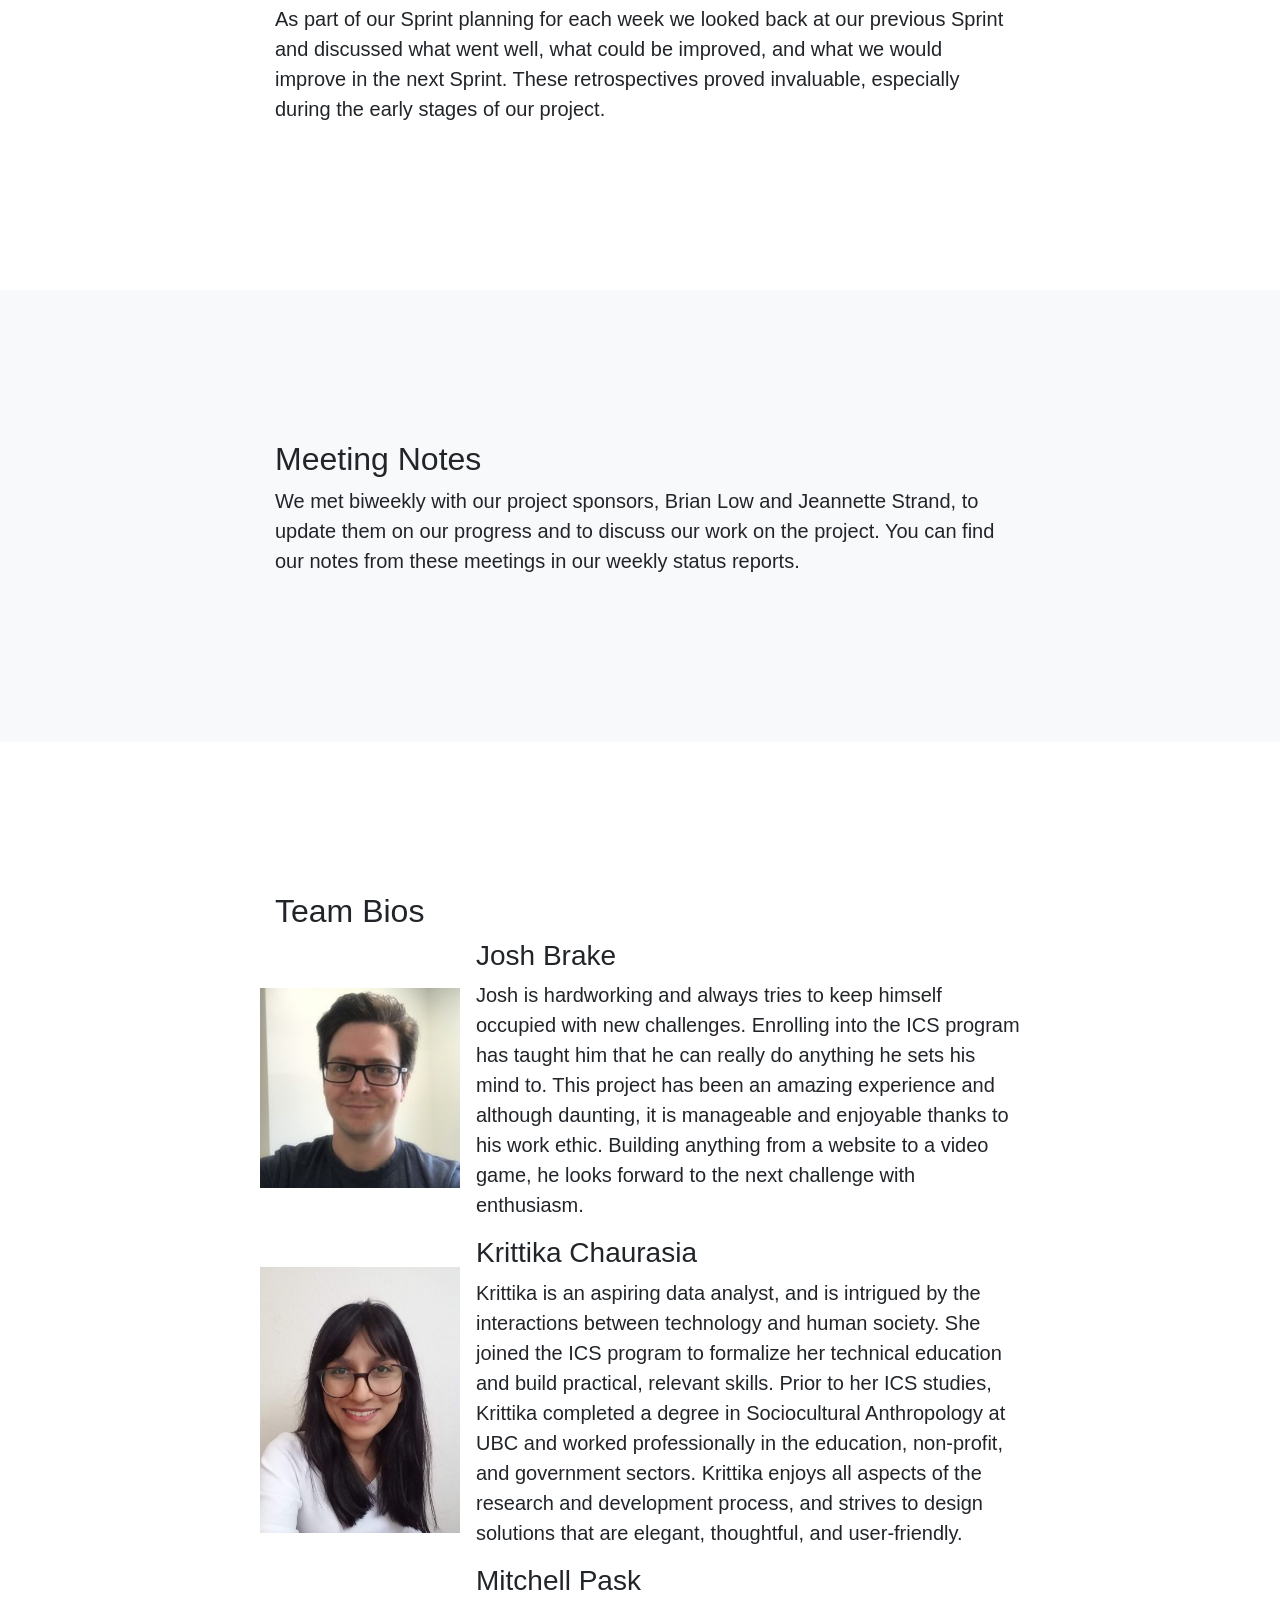
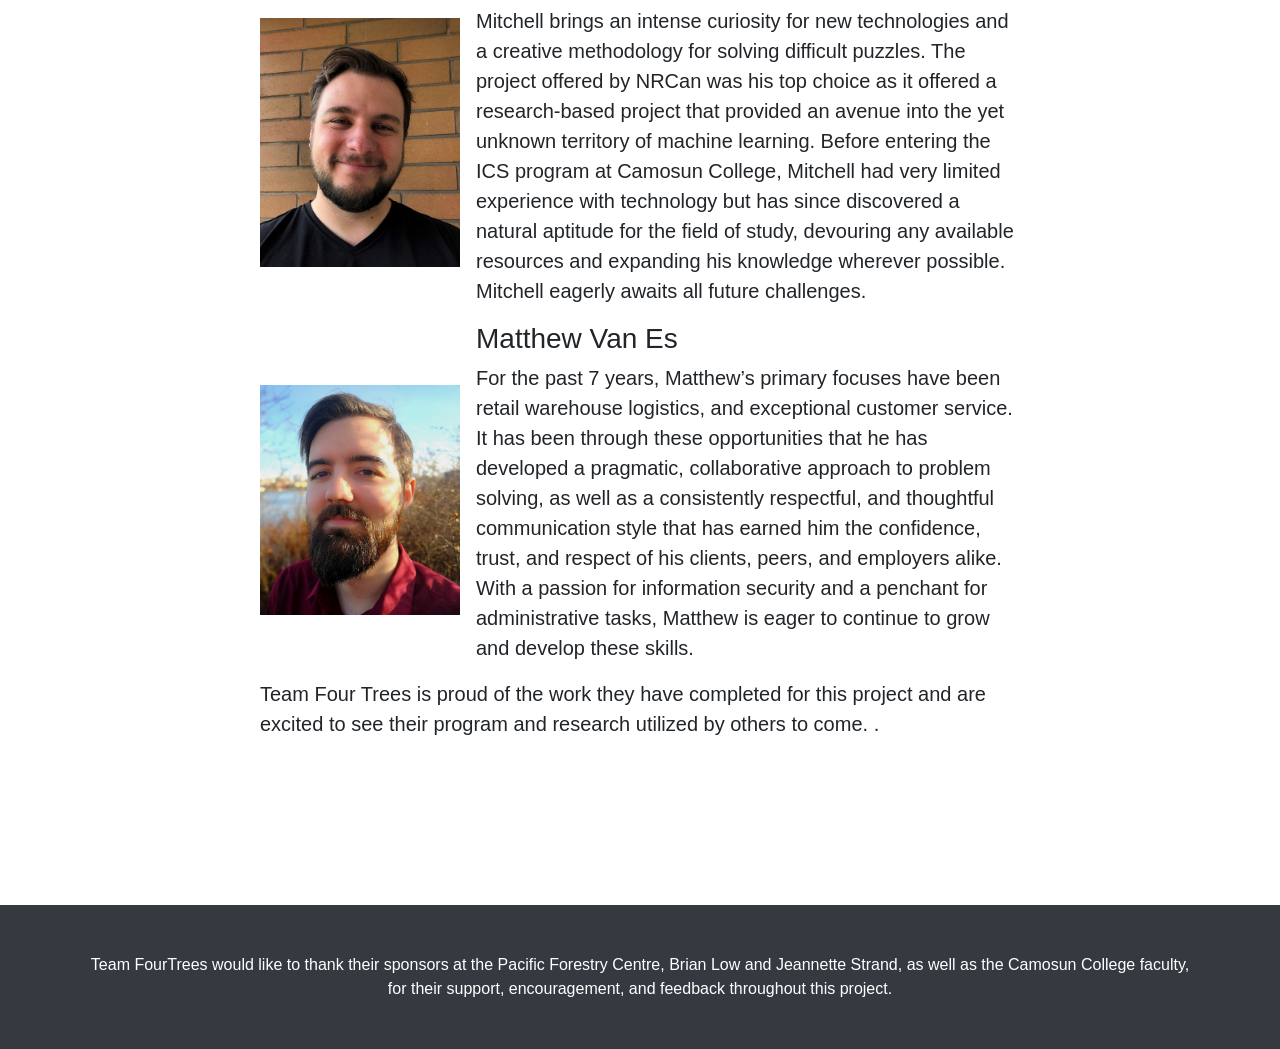
==== commit 59634e93: "removed zoho image, too large" ====
--- a/index.html
+++ b/index.html
@@ -137,7 +137,6 @@
         <div class="col-lg-8 mx-auto">
           <h2>Sprint Backlog maintenance reports</h2>
           <p class="lead">To track our sprints and backlog we used Zoho Sprints. This gave us the ability add, remove, and manage our tasks easily. As members of our team signed off and completed tasks, we received our notifications and could see our progress immediately. </p>
-          <img src="files/zoho.PNG">
         </div>
       </div>
     </div>
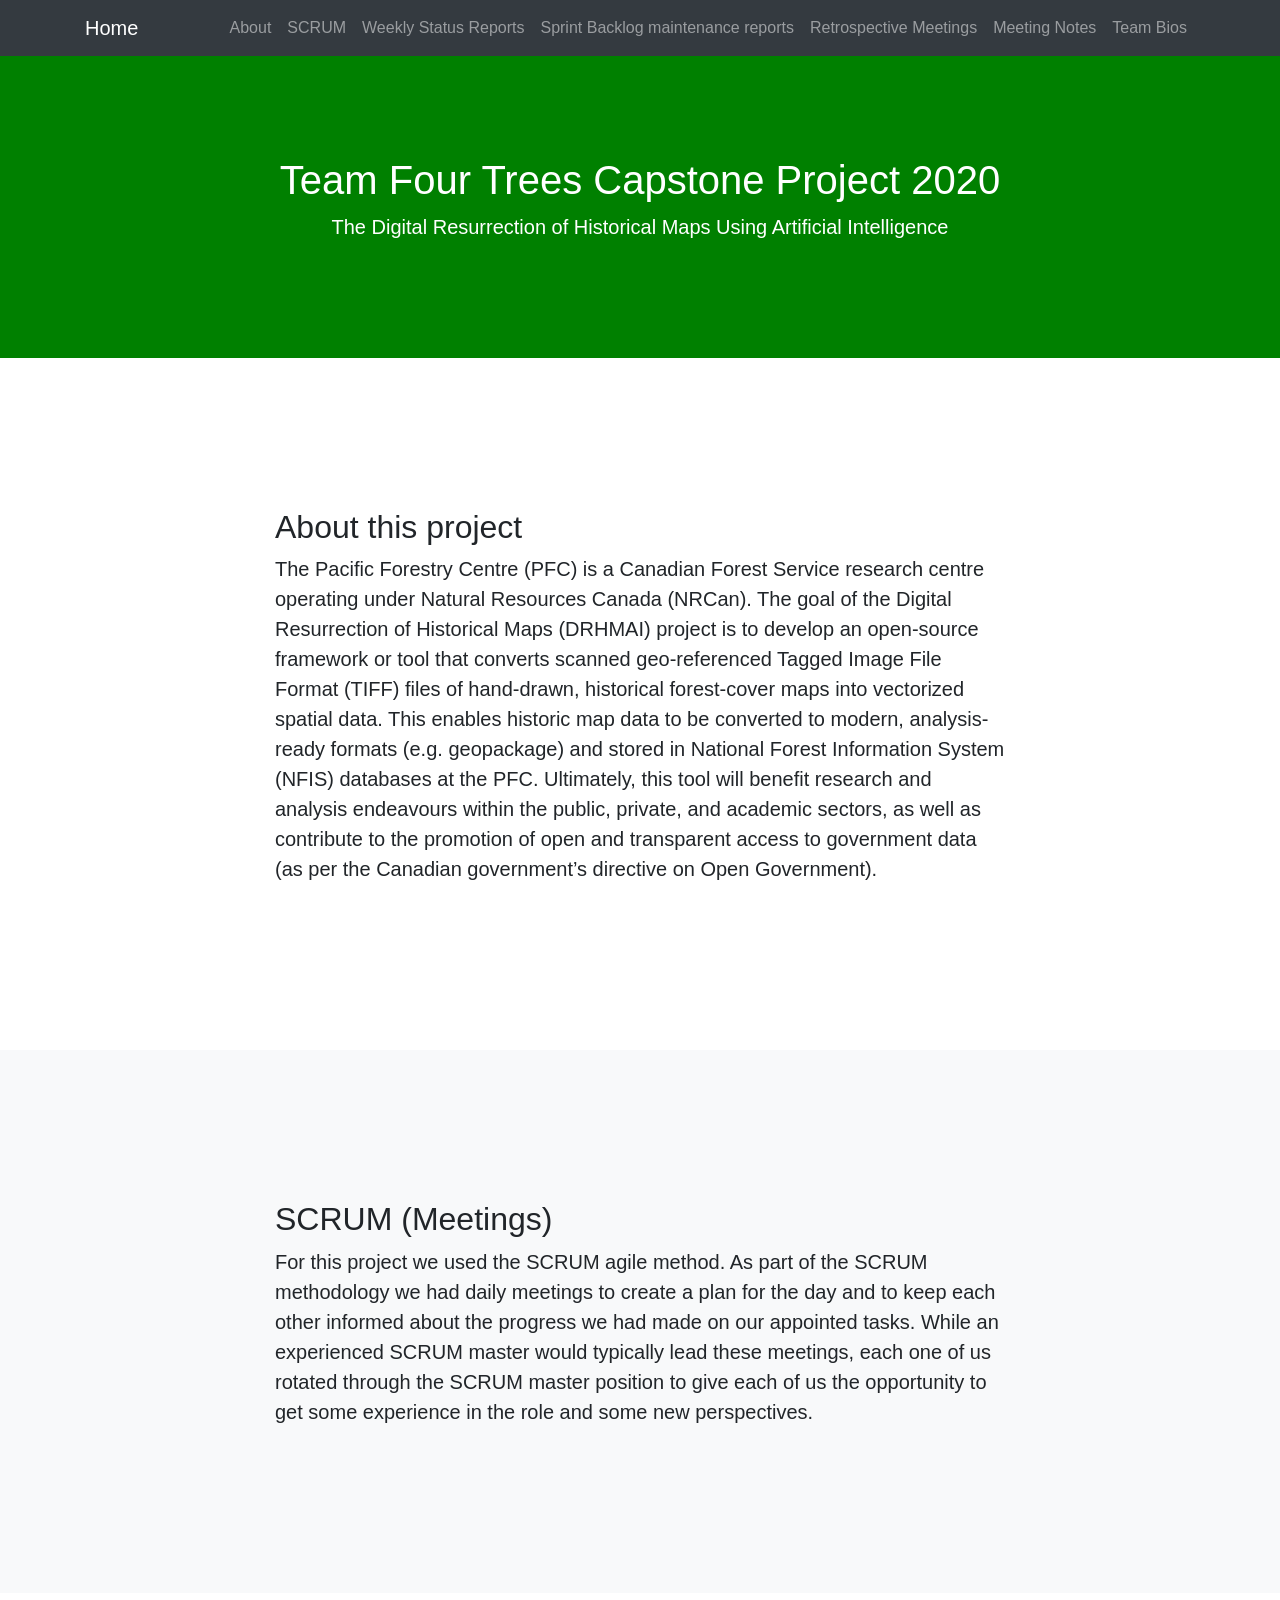
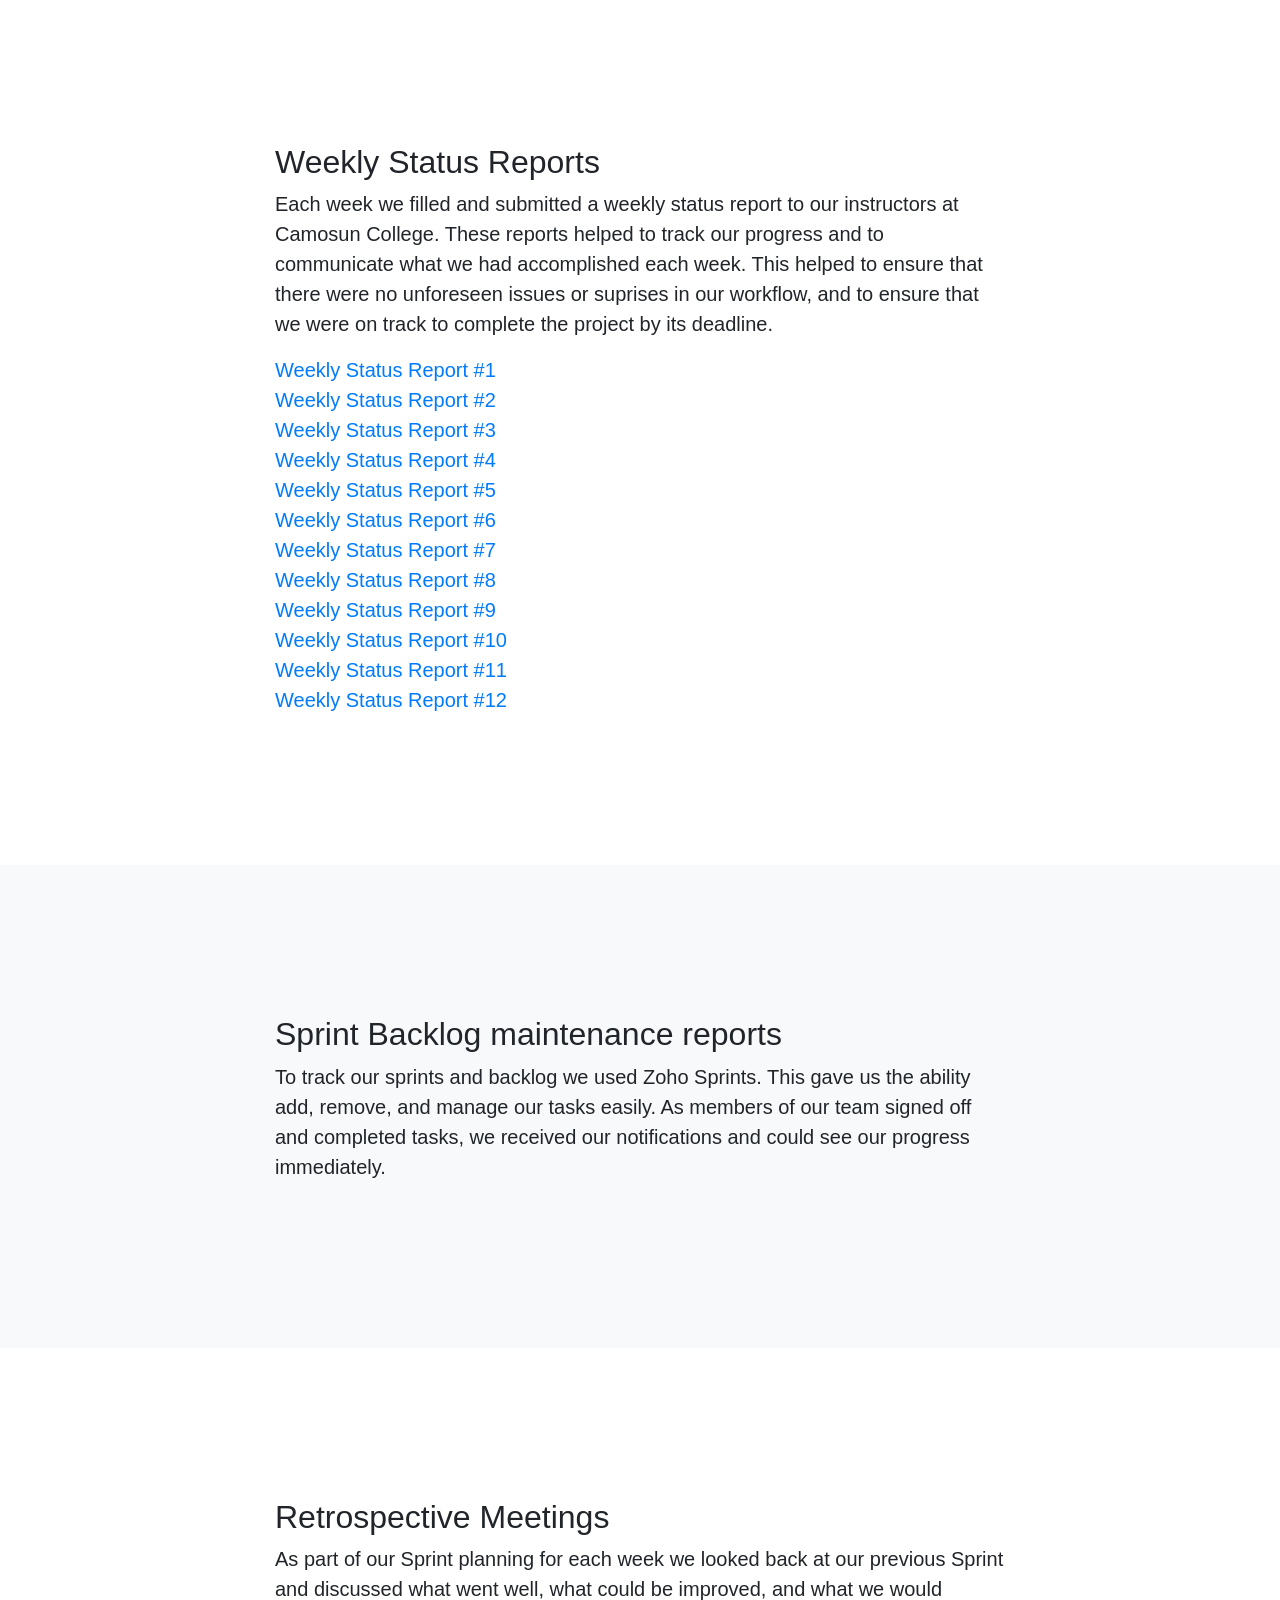
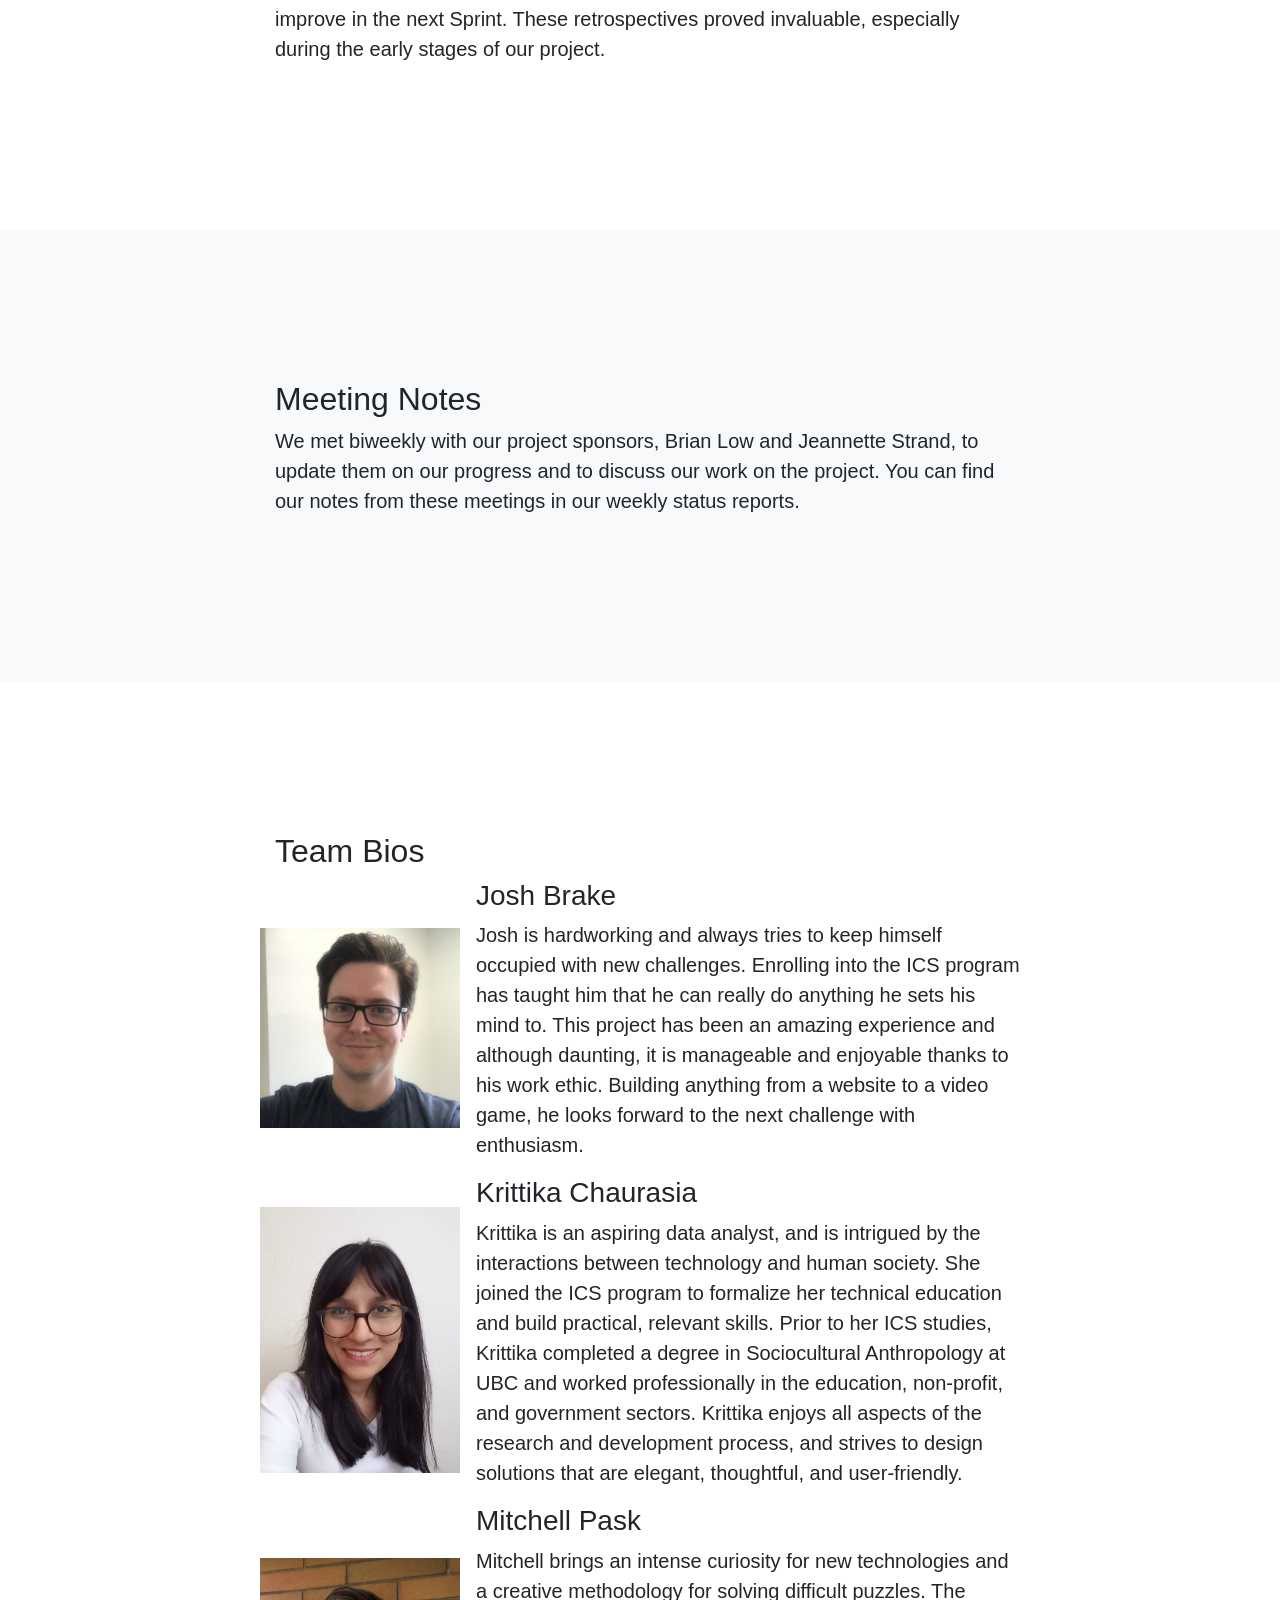
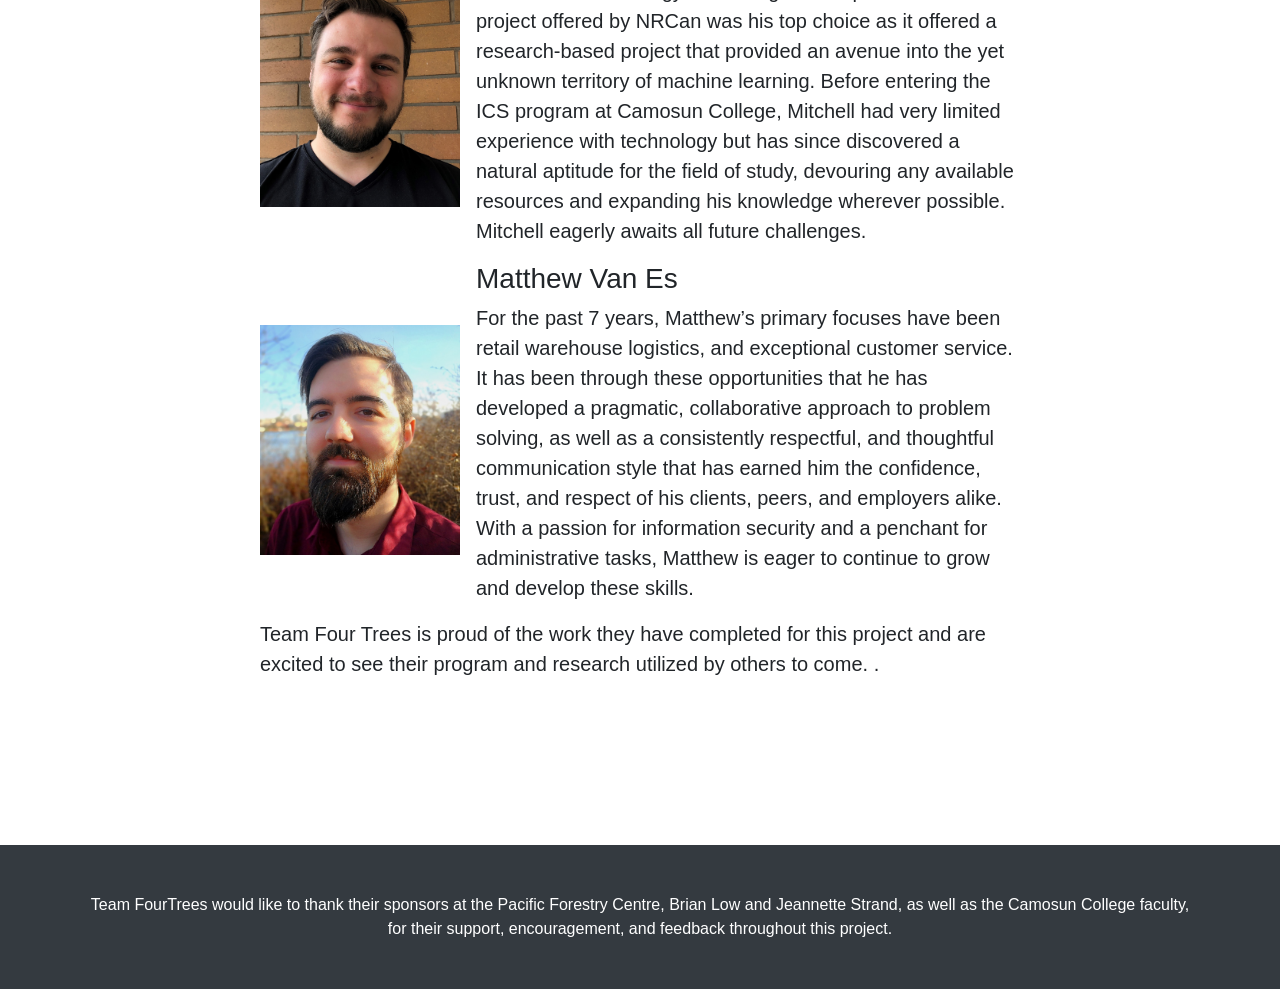
==== commit f705e0c1: "mitchell SCRUM section edit" ====
--- a/index.html
+++ b/index.html
@@ -78,7 +78,7 @@
       <div class="row">
         <div class="col-lg-8 mx-auto">
           <h2>SCRUM (Meetings)</h2>
-          <p class="lead">For this project we used the SCRUM agile framework. As part of the SCRUM methodology we had daily meetings to create a plan for the day and to keep each other informed about the progress we had made on our appointed tasks. Traditionally an experienced SCRUM master would lead these meetings to keep things on track but since this was our first time using the SCRUM framework for a project, each week we rotated the SCRUM master for these meetings. This gave each of us the opportunity to get some experience in the role and some new perspectives.</p>
+          <p class="lead">For this project we used the SCRUM agile method. As part of the SCRUM methodology we had daily meetings to create a plan for the day and to keep each other informed about the progress we had made on our appointed tasks.  While an experienced SCRUM master would typically lead these meetings, each one of us rotated through the SCRUM master position to give each of us the opportunity to get some experience in the role and some new perspectives.</p>
         </div>
       </div>
     </div>
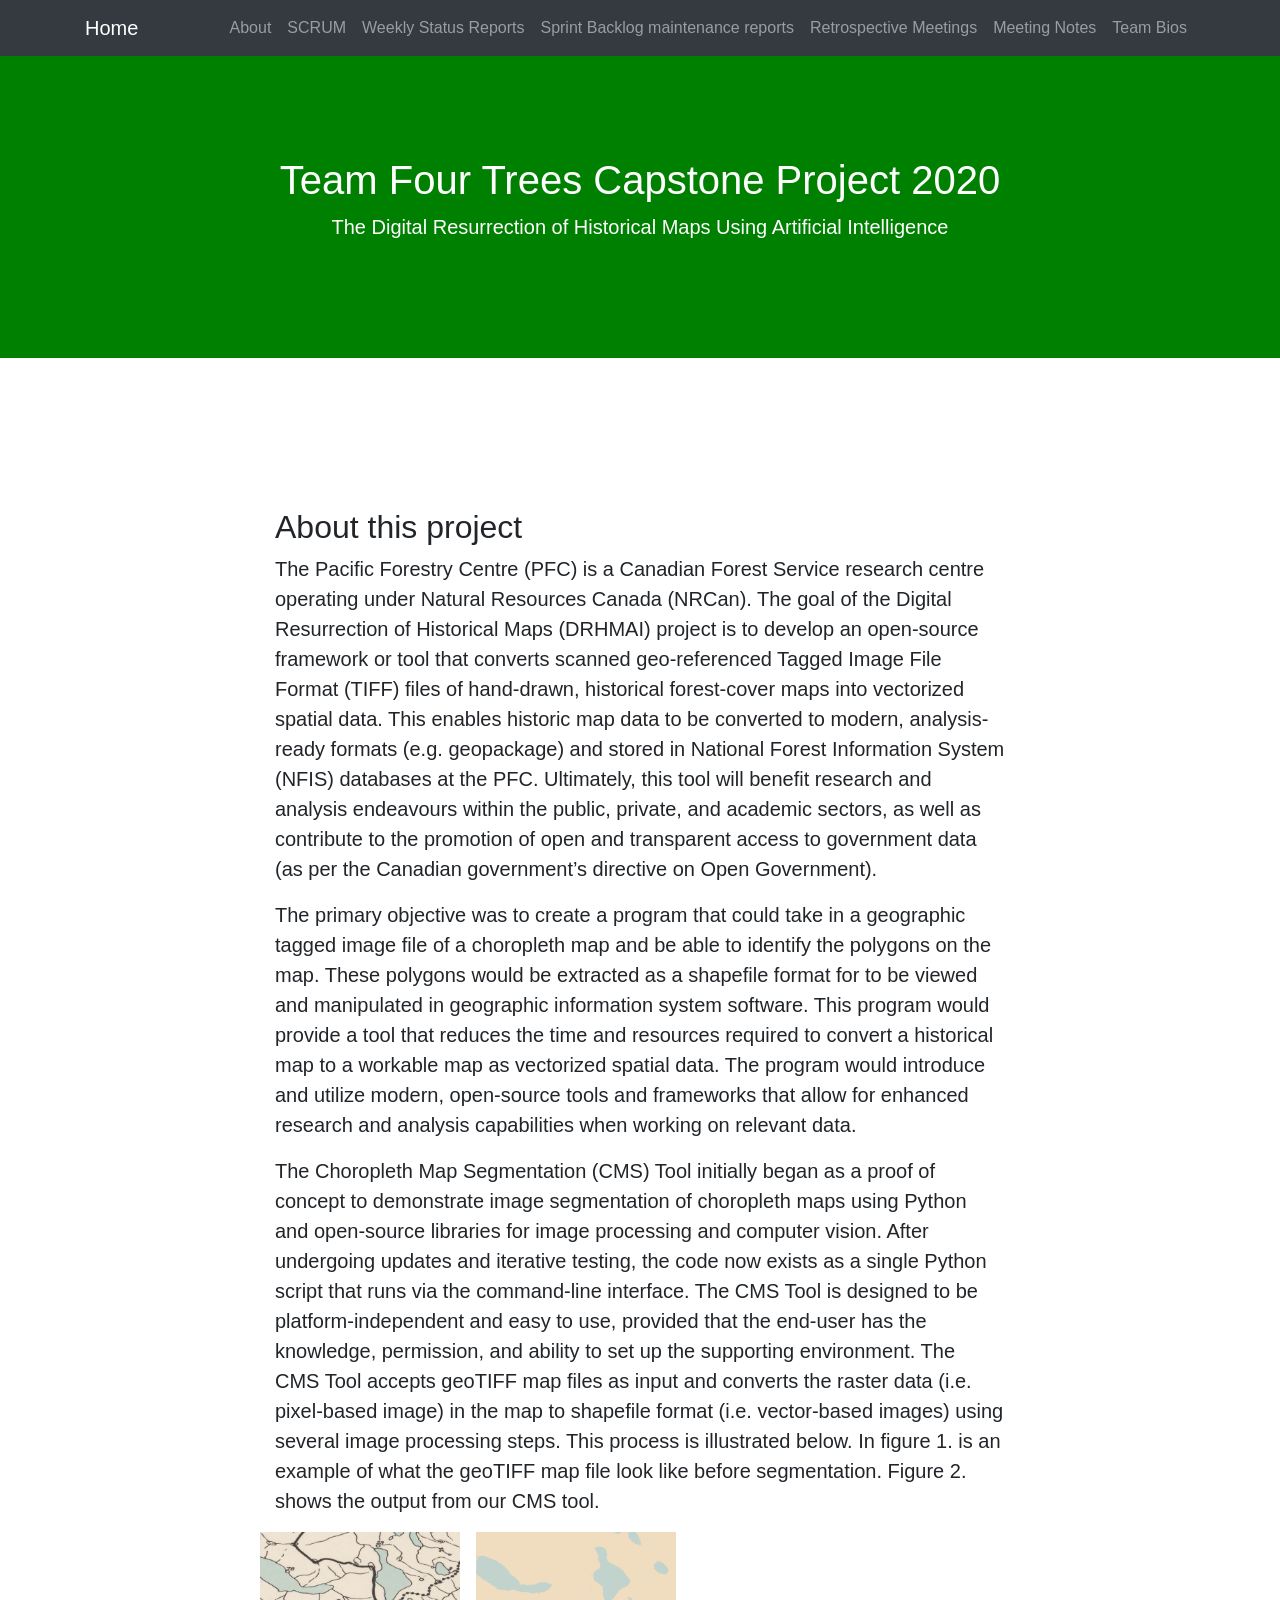
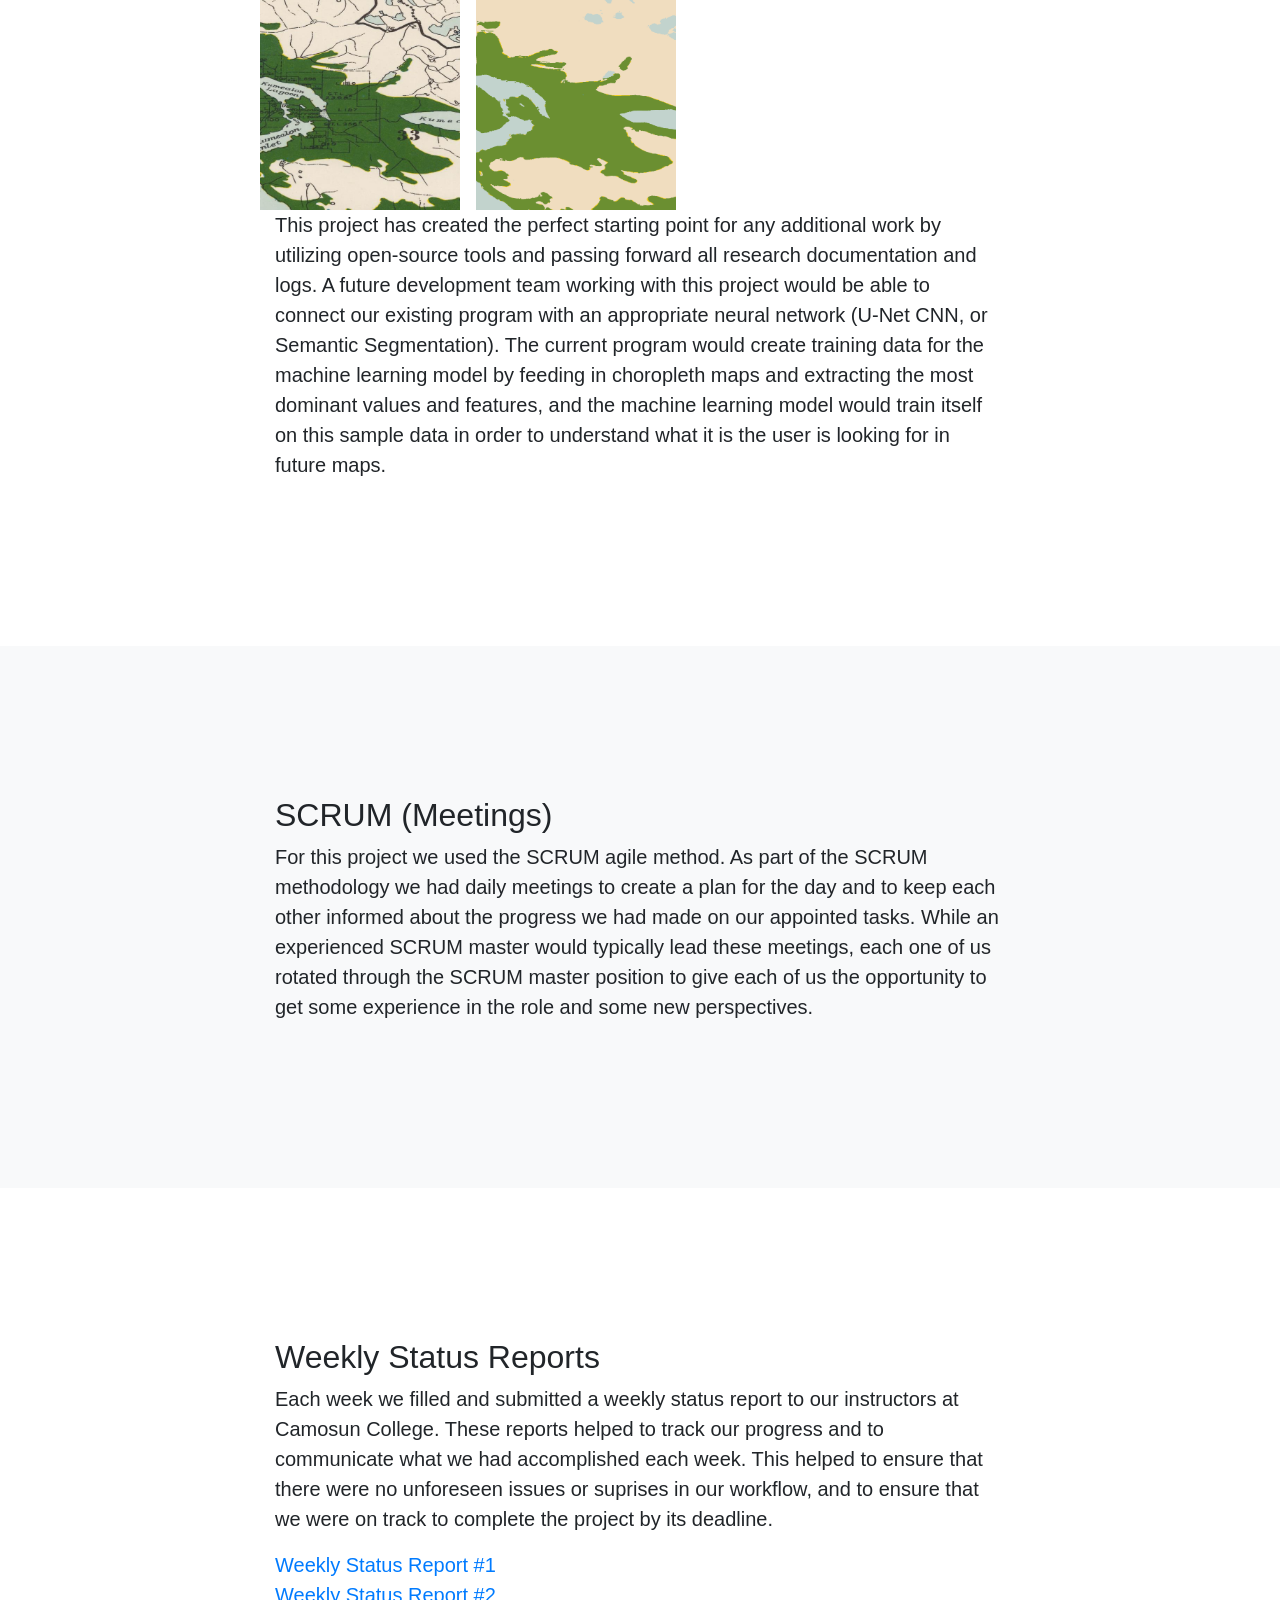
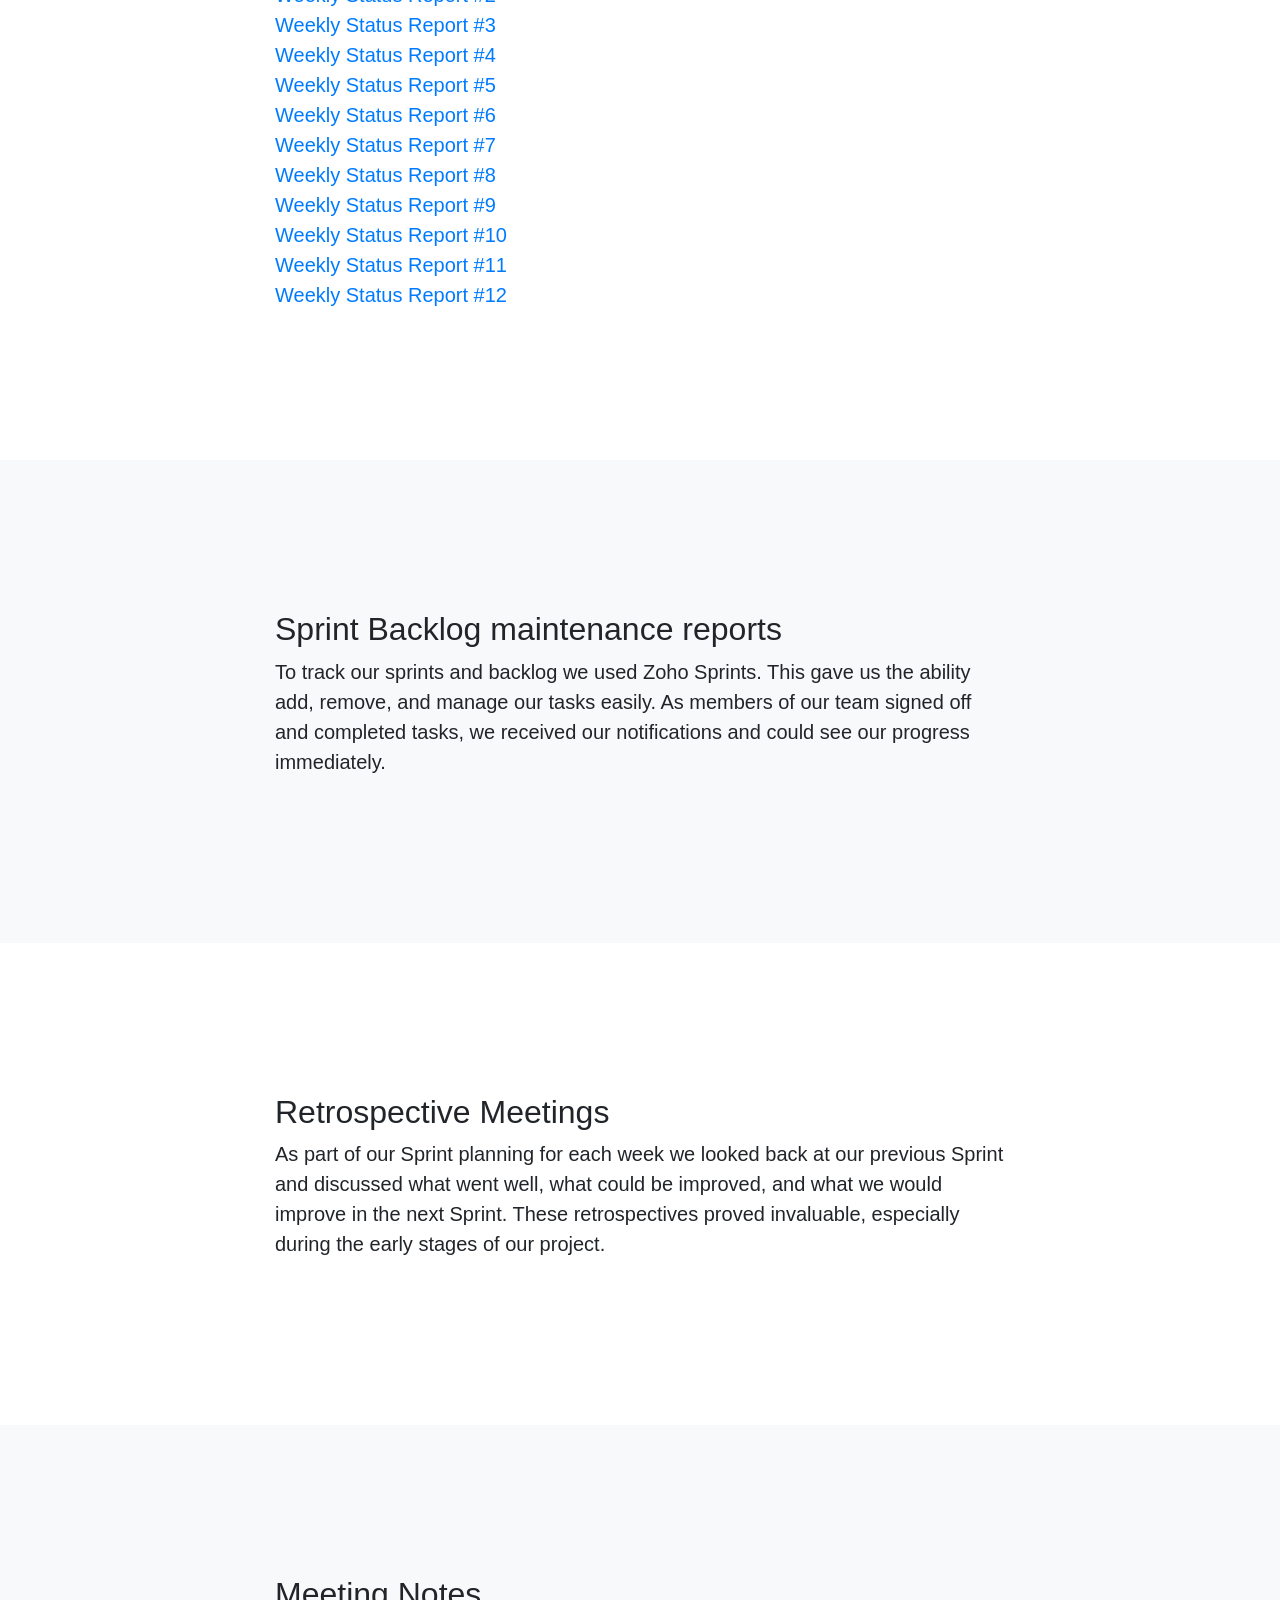
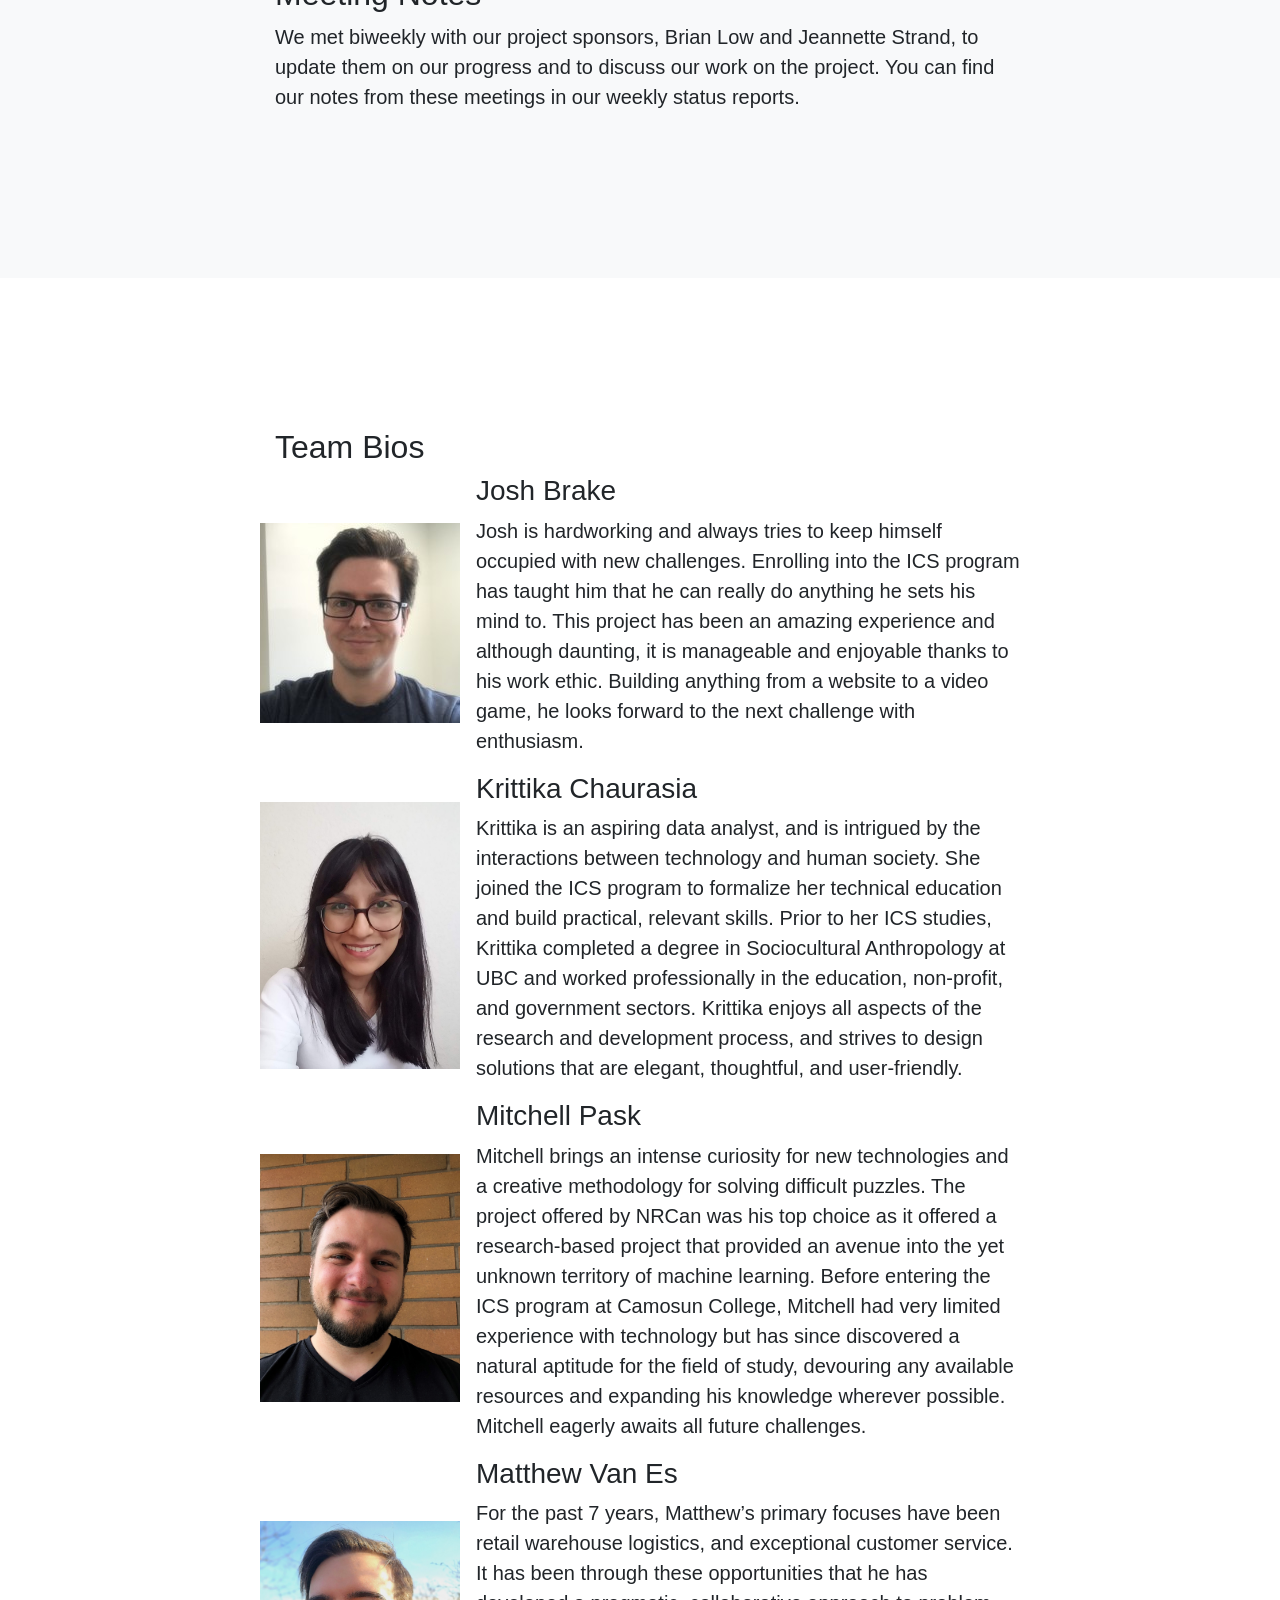
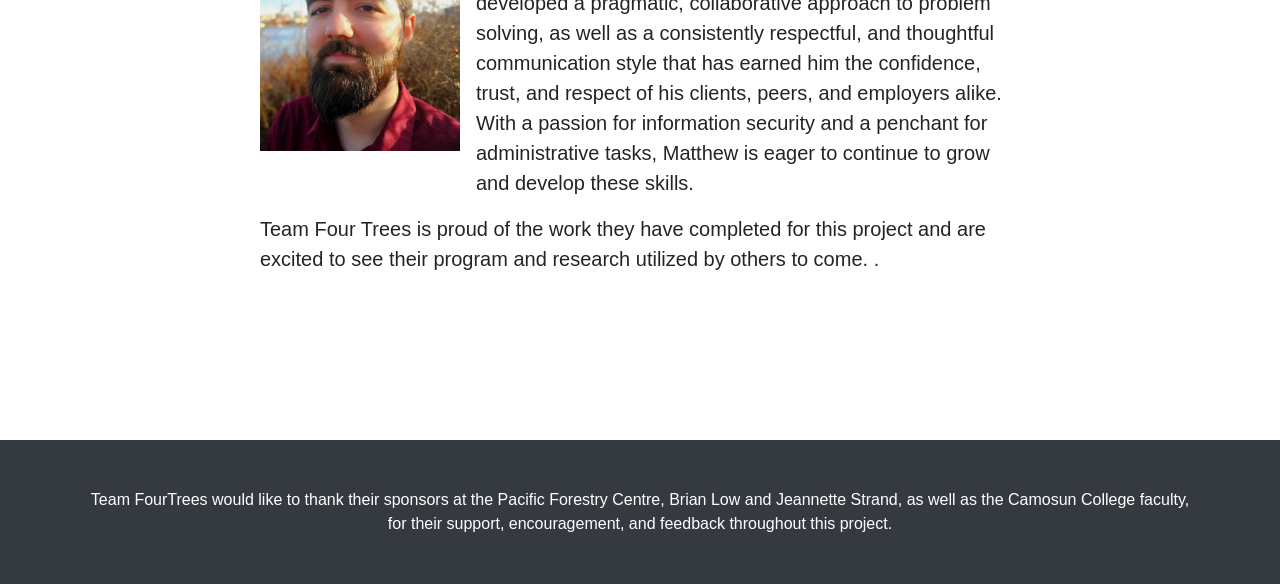
==== commit f5108f68: "added before and after images" ====
--- a/index.html
+++ b/index.html
@@ -68,6 +68,15 @@
         <div class="col-lg-8 mx-auto">
           <h2>About this project</h2>
           <p class="lead">The Pacific Forestry Centre (PFC) is a Canadian Forest Service research centre operating under Natural Resources Canada (NRCan). The goal of the Digital Resurrection of Historical Maps (DRHMAI) project is to develop an open-source framework or tool that converts scanned geo-referenced Tagged Image File Format (TIFF) files of hand-drawn, historical forest-cover maps into vectorized spatial data. This enables historic map data to be converted to modern, analysis-ready formats (e.g. geopackage) and stored in National Forest Information System (NFIS) databases at the PFC. Ultimately, this tool will benefit research and analysis endeavours within the public, private, and academic sectors, as well as contribute to the promotion of open and transparent access to government data (as per the Canadian government’s directive on Open Government).</p>
+          <p class="lead">The primary objective was to create a program that could take in a geographic tagged image file of a choropleth map and be able to identify the polygons on the map. These polygons would be extracted as a shapefile format for to be viewed and manipulated in geographic information system software. This program would provide a tool that reduces the time and resources required to convert a historical map to a workable map as vectorized spatial data. The program would introduce and utilize modern, open-source tools and frameworks that allow for enhanced research and analysis capabilities when working on relevant data.</p>
+          <p class="lead">The Choropleth Map Segmentation (CMS) Tool initially began as a proof of concept to demonstrate image segmentation of choropleth maps using Python and open-source libraries for image processing and computer vision. After undergoing updates and iterative testing, the code now exists as a single Python script that runs via the command-line interface. The CMS Tool is designed to be platform-independent and easy to use, provided that the end-user has the knowledge, permission, and ability to set up the supporting environment. The CMS Tool accepts geoTIFF map files as input and converts the raster data (i.e. pixel-based image) in the map to shapefile format (i.e. vector-based images) using several image processing steps. This process is illustrated below. In figure 1. is an example of what the geoTIFF map file look like before segmentation. Figure 2. shows the output from our CMS tool.</p>
+          <div class="row">
+            <div class="media">
+              <img class="profile-photo mr-3" src="files/map-before.png" alt="Generic placeholder image">
+              <img class="profile-photo mr-3" src="files/map-after.png" alt="Generic placeholder image">
+            </div>
+          </div>
+          <p class="lead">This project has created the perfect starting point for any additional work by utilizing open-source tools and passing forward all research documentation and logs. A future development team working with this project would be able to connect our existing program with an appropriate neural network (U-Net CNN, or Semantic Segmentation). The current program would create training data for the machine learning model by feeding in choropleth maps and extracting the most dominant values and features, and the machine learning model would train itself on this sample data in order to understand what it is the user is looking for in future maps.</p>
         </div>
       </div>
     </div>
@@ -91,40 +100,40 @@
           <h2>Weekly Status Reports</h2>
           <p class="lead">Each week we filled and submitted a weekly status report to our instructors at Camosun College. These reports helped to track our progress and to communicate what we had accomplished each week. This helped to ensure that there were no unforeseen issues or suprises in our workflow, and to ensure that we were on track to complete the project by its deadline.</p>
           <div class="lead">
-            <a href="files/WeeklyStatusReport1.pdf">Weekly Status Report #1</a>
-          </div>
-          <div class="lead">
-            <a href="files/WeeklyStatusReport2.pdf">Weekly Status Report #2</a>
-          </div>
-          <div class="lead">
-            <a href="files/WeeklyStatusReport3.pdf">Weekly Status Report #3</a>
-          </div>
-          <div class="lead">
-            <a href="files/WeeklyStatusReport4.pdf">Weekly Status Report #4</a>
-          </div>
-          <div class="lead">
-            <a href="files/WeeklyStatusReport5.pdf">Weekly Status Report #5</a>
-          </div>
-          <div class="lead">
-            <a href="files/WeeklyStatusReport6.pdf">Weekly Status Report #6</a>
-          </div>
-          <div class="lead">
-            <a href="files/WeeklyStatusReport7.pdf">Weekly Status Report #7</a>
-          </div>
-          <div class="lead">
-            <a href="files/WeeklyStatusReport8.pdf">Weekly Status Report #8</a>
-          </div>
-          <div class="lead">
-            <a href="files/WeeklyStatusReport9.pdf">Weekly Status Report #9</a>
-          </div>
-          <div class="lead">
-            <a href="files/WeeklyStatusReport10.pdf">Weekly Status Report #10</a>
-          </div>
-          <div class="lead">
-            <a href="files/WeeklyStatusReport11.pdf">Weekly Status Report #11</a>
-          </div>
-          <div class="lead">
-            <a href="files/WeeklyStatusReport12.pdf">Weekly Status Report #12</a>
+            <a target="_blank" rel="noopener noreferrer" href="files/WeeklyStatusReport1.pdf">Weekly Status Report #1</a>
+          </div>
+          <div class="lead">
+            <a target="_blank" rel="noopener noreferrer" href="files/WeeklyStatusReport2.pdf">Weekly Status Report #2</a>
+          </div>
+          <div class="lead">
+            <a target="_blank" rel="noopener noreferrer" href="files/WeeklyStatusReport3.pdf">Weekly Status Report #3</a>
+          </div>
+          <div class="lead">
+            <a target="_blank" rel="noopener noreferrer" href="files/WeeklyStatusReport4.pdf">Weekly Status Report #4</a>
+          </div>
+          <div class="lead">
+            <a target="_blank" rel="noopener noreferrer" href="files/WeeklyStatusReport5.pdf">Weekly Status Report #5</a>
+          </div>
+          <div class="lead">
+            <a target="_blank" rel="noopener noreferrer" href="files/WeeklyStatusReport6.pdf">Weekly Status Report #6</a>
+          </div>
+          <div class="lead">
+            <a target="_blank" rel="noopener noreferrer" href="files/WeeklyStatusReport7.pdf">Weekly Status Report #7</a>
+          </div>
+          <div class="lead">
+            <a target="_blank" rel="noopener noreferrer" href="files/WeeklyStatusReport8.pdf">Weekly Status Report #8</a>
+          </div>
+          <div class="lead">
+            <a target="_blank" rel="noopener noreferrer" href="files/WeeklyStatusReport9.pdf">Weekly Status Report #9</a>
+          </div>
+          <div class="lead">
+            <a target="_blank" rel="noopener noreferrer" href="files/WeeklyStatusReport10.pdf">Weekly Status Report #10</a>
+          </div>
+          <div class="lead">
+            <a target="_blank" rel="noopener noreferrer" href="files/WeeklyStatusReport11.pdf">Weekly Status Report #11</a>
+          </div>
+          <div class="lead">
+            <a target="_blank" rel="noopener noreferrer" href="files/WeeklyStatusReport12.pdf">Weekly Status Report #12</a>
           </div>
         </div>
       </div>
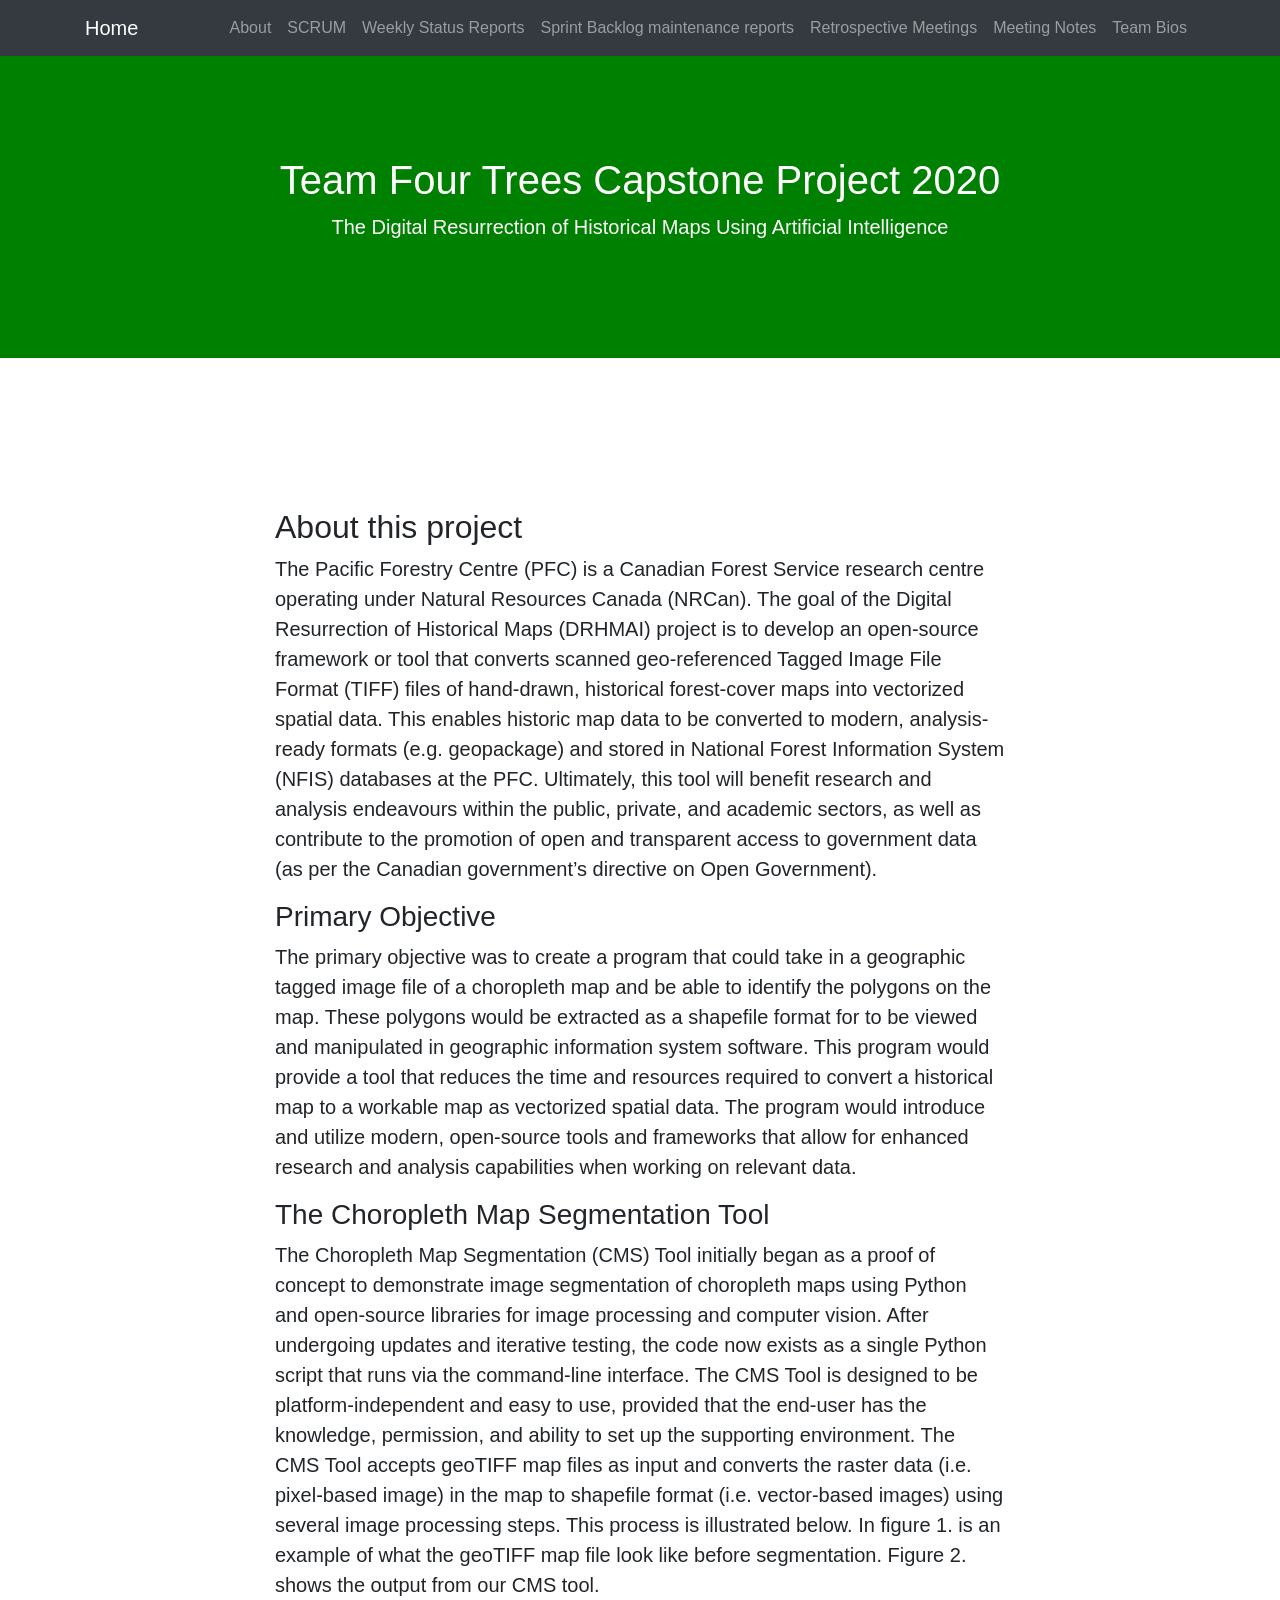
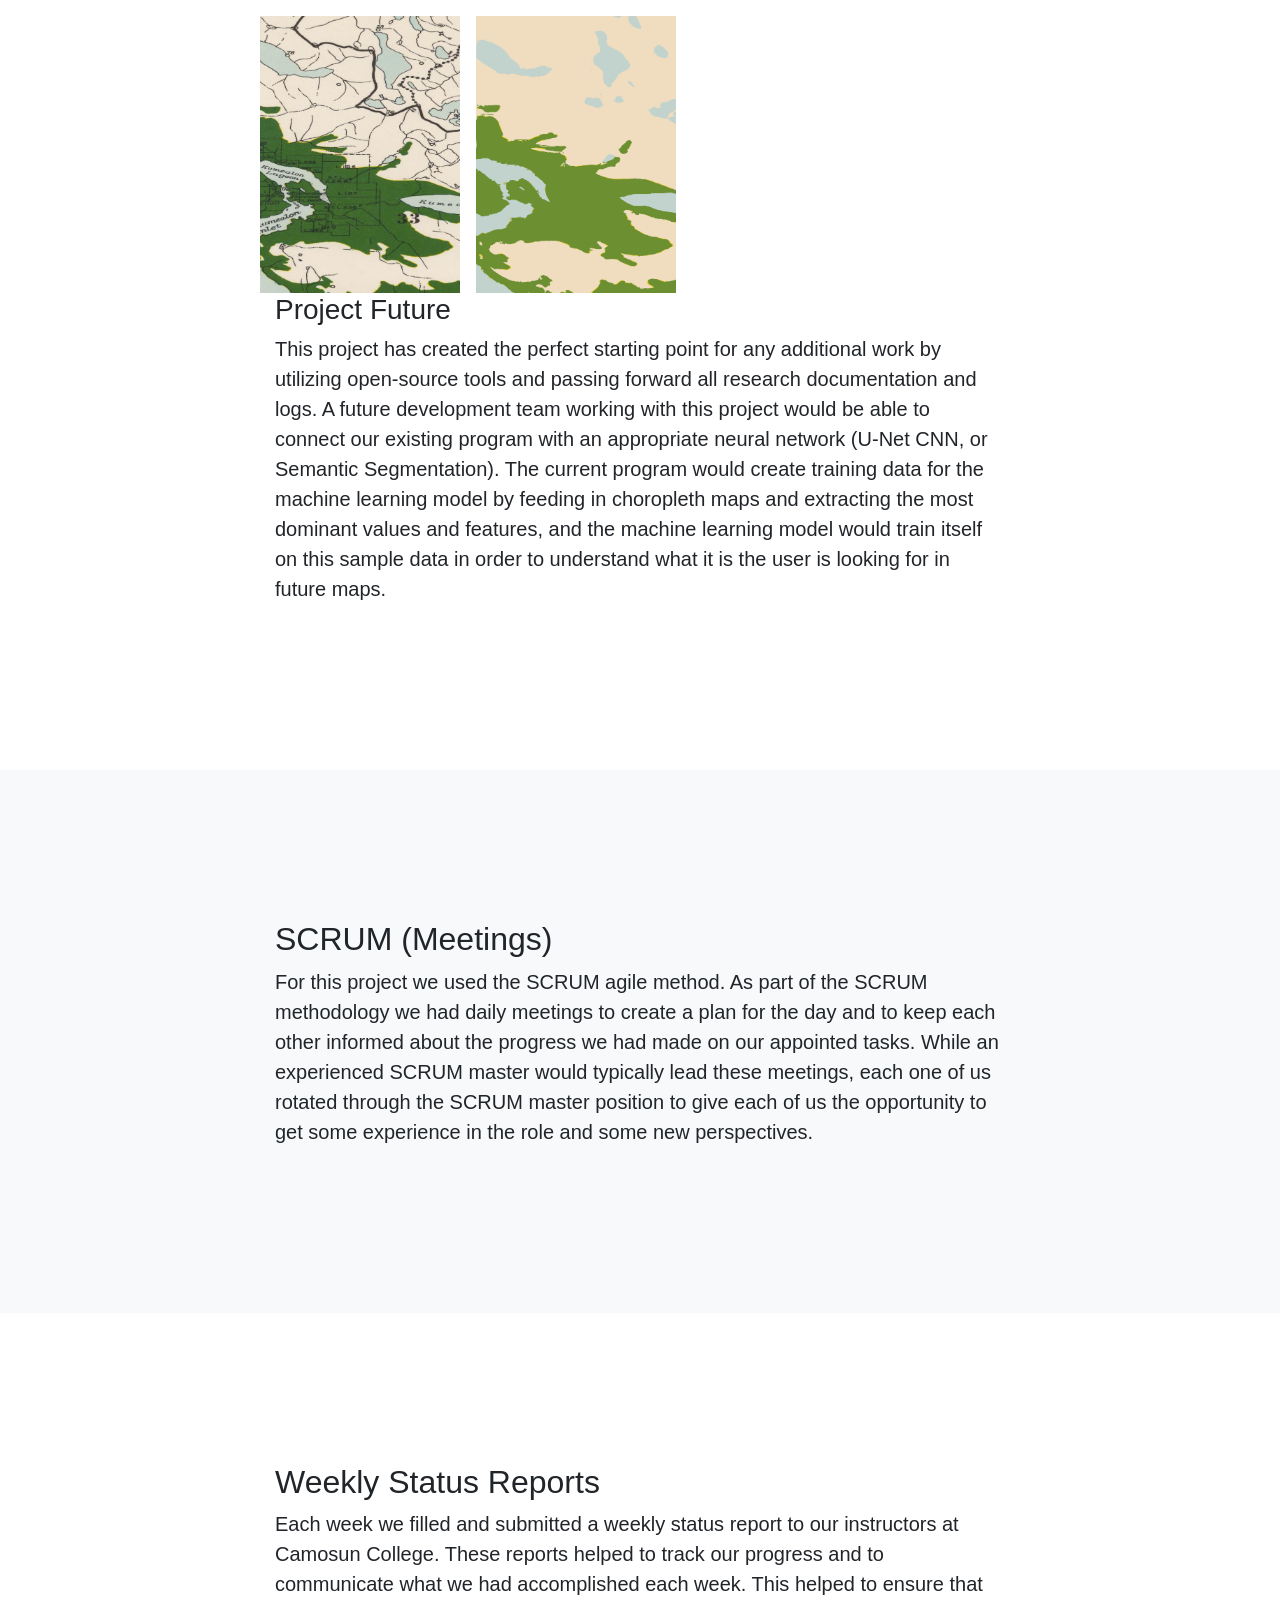
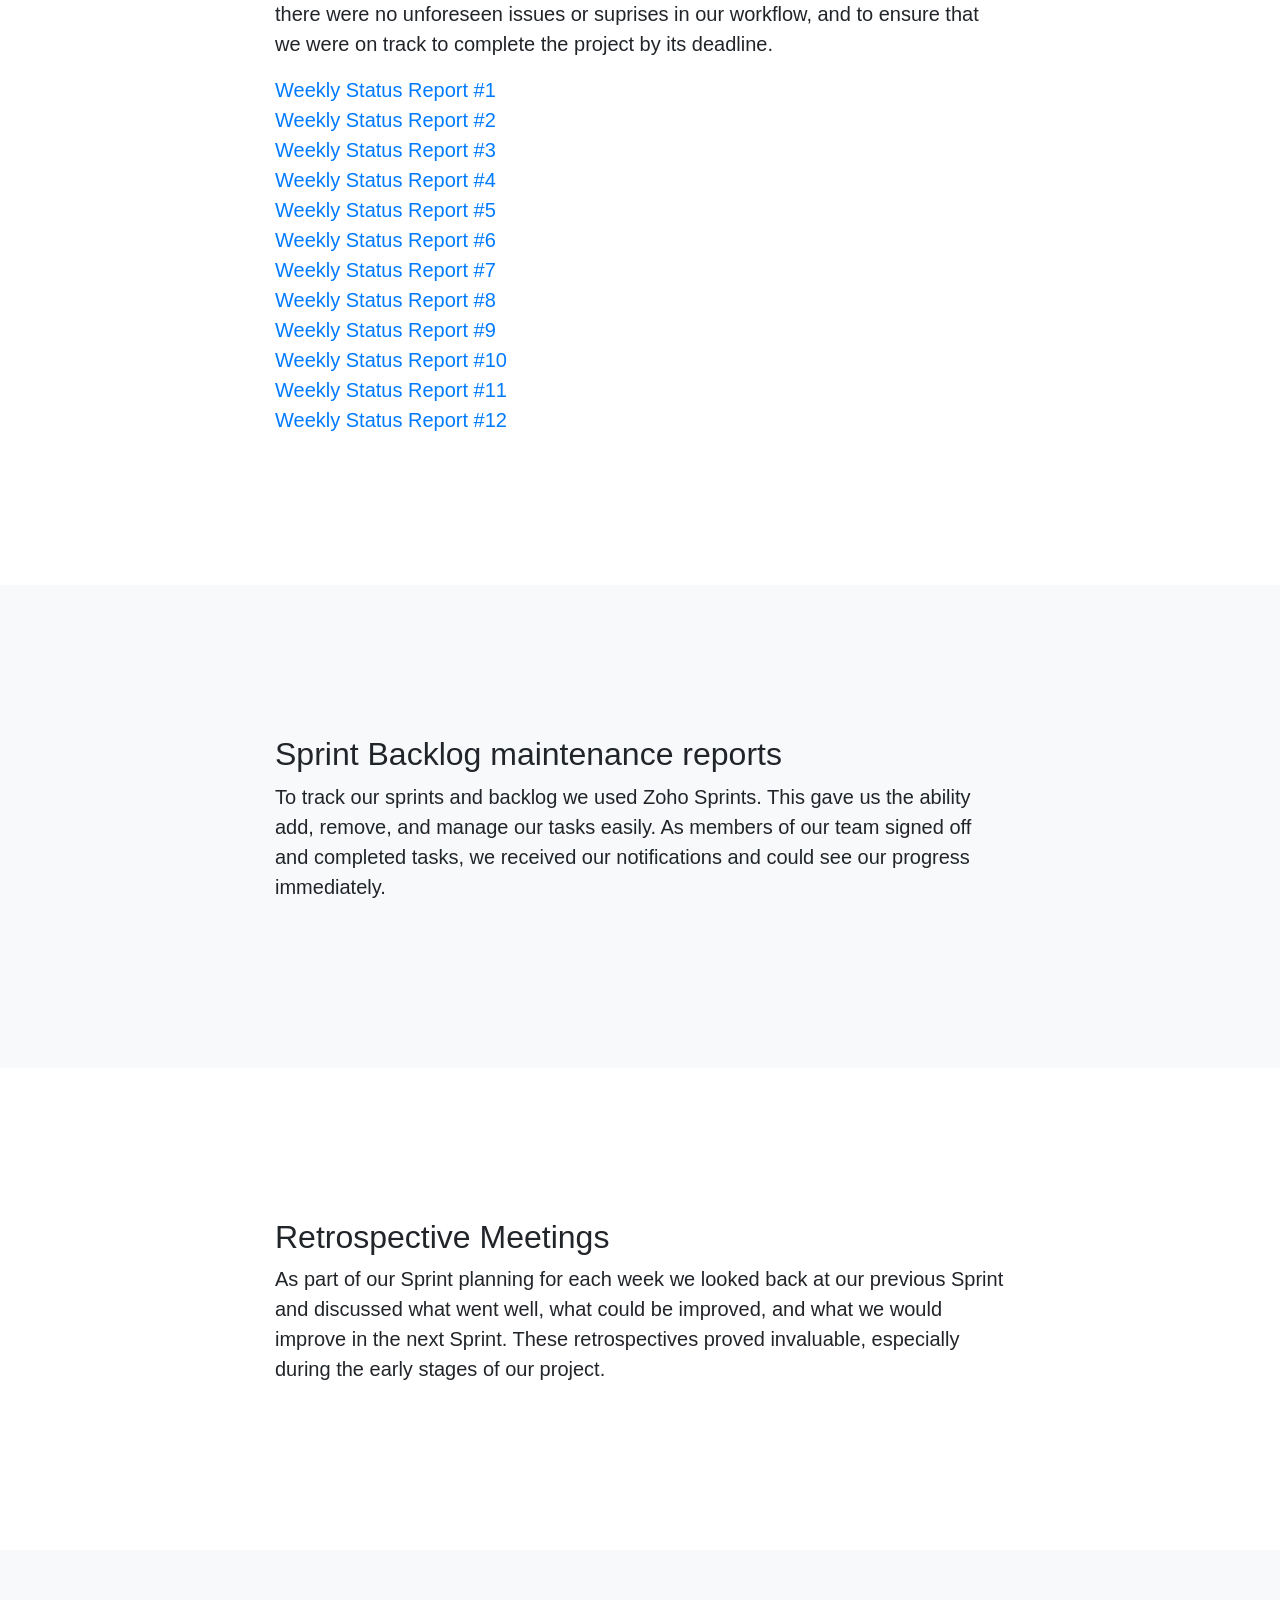
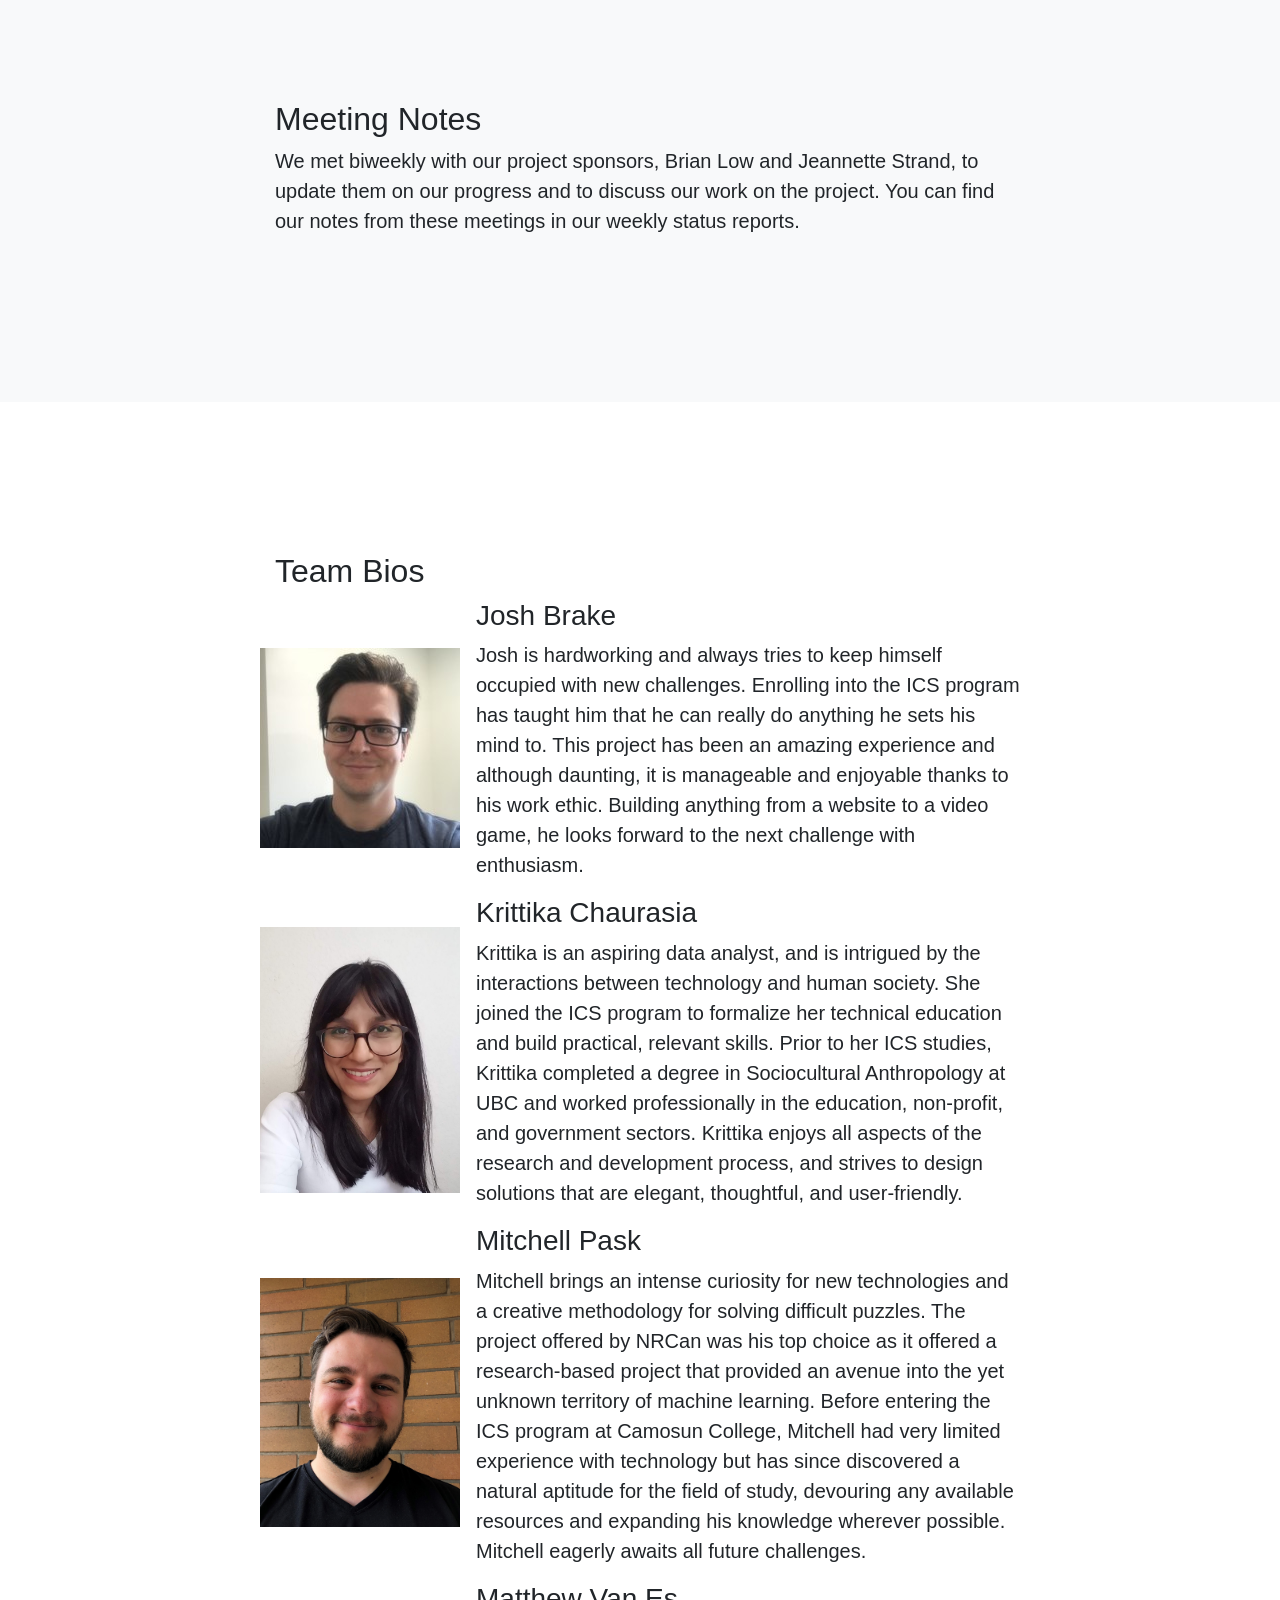
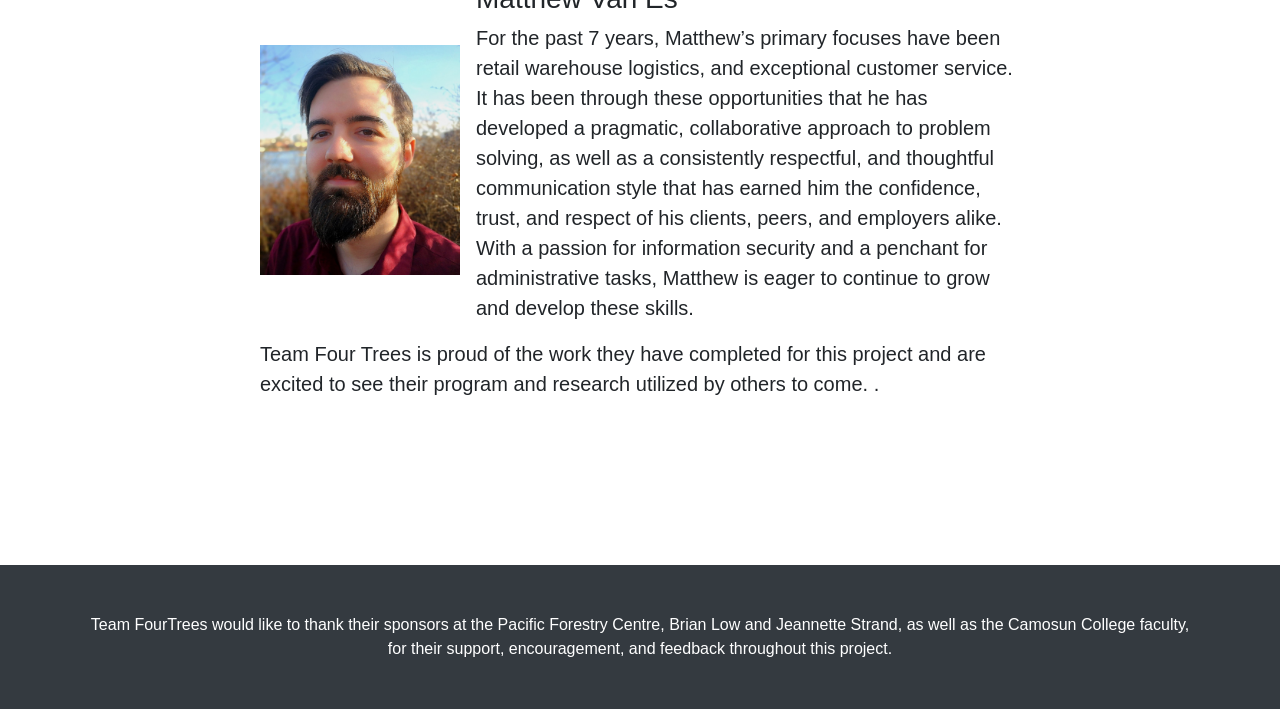
==== commit b1a58129: "update index. added headers" ====
--- a/index.html
+++ b/index.html
@@ -68,7 +68,9 @@
         <div class="col-lg-8 mx-auto">
           <h2>About this project</h2>
           <p class="lead">The Pacific Forestry Centre (PFC) is a Canadian Forest Service research centre operating under Natural Resources Canada (NRCan). The goal of the Digital Resurrection of Historical Maps (DRHMAI) project is to develop an open-source framework or tool that converts scanned geo-referenced Tagged Image File Format (TIFF) files of hand-drawn, historical forest-cover maps into vectorized spatial data. This enables historic map data to be converted to modern, analysis-ready formats (e.g. geopackage) and stored in National Forest Information System (NFIS) databases at the PFC. Ultimately, this tool will benefit research and analysis endeavours within the public, private, and academic sectors, as well as contribute to the promotion of open and transparent access to government data (as per the Canadian government’s directive on Open Government).</p>
+          <h3>Primary Objective</h3>
           <p class="lead">The primary objective was to create a program that could take in a geographic tagged image file of a choropleth map and be able to identify the polygons on the map. These polygons would be extracted as a shapefile format for to be viewed and manipulated in geographic information system software. This program would provide a tool that reduces the time and resources required to convert a historical map to a workable map as vectorized spatial data. The program would introduce and utilize modern, open-source tools and frameworks that allow for enhanced research and analysis capabilities when working on relevant data.</p>
+          <h3>The Choropleth Map Segmentation Tool</h3>
           <p class="lead">The Choropleth Map Segmentation (CMS) Tool initially began as a proof of concept to demonstrate image segmentation of choropleth maps using Python and open-source libraries for image processing and computer vision. After undergoing updates and iterative testing, the code now exists as a single Python script that runs via the command-line interface. The CMS Tool is designed to be platform-independent and easy to use, provided that the end-user has the knowledge, permission, and ability to set up the supporting environment. The CMS Tool accepts geoTIFF map files as input and converts the raster data (i.e. pixel-based image) in the map to shapefile format (i.e. vector-based images) using several image processing steps. This process is illustrated below. In figure 1. is an example of what the geoTIFF map file look like before segmentation. Figure 2. shows the output from our CMS tool.</p>
           <div class="row">
             <div class="media">
@@ -76,6 +78,7 @@
               <img class="profile-photo mr-3" src="files/map-after.png" alt="Generic placeholder image">
             </div>
           </div>
+          <h3>Project Future</h3>
           <p class="lead">This project has created the perfect starting point for any additional work by utilizing open-source tools and passing forward all research documentation and logs. A future development team working with this project would be able to connect our existing program with an appropriate neural network (U-Net CNN, or Semantic Segmentation). The current program would create training data for the machine learning model by feeding in choropleth maps and extracting the most dominant values and features, and the machine learning model would train itself on this sample data in order to understand what it is the user is looking for in future maps.</p>
         </div>
       </div>
